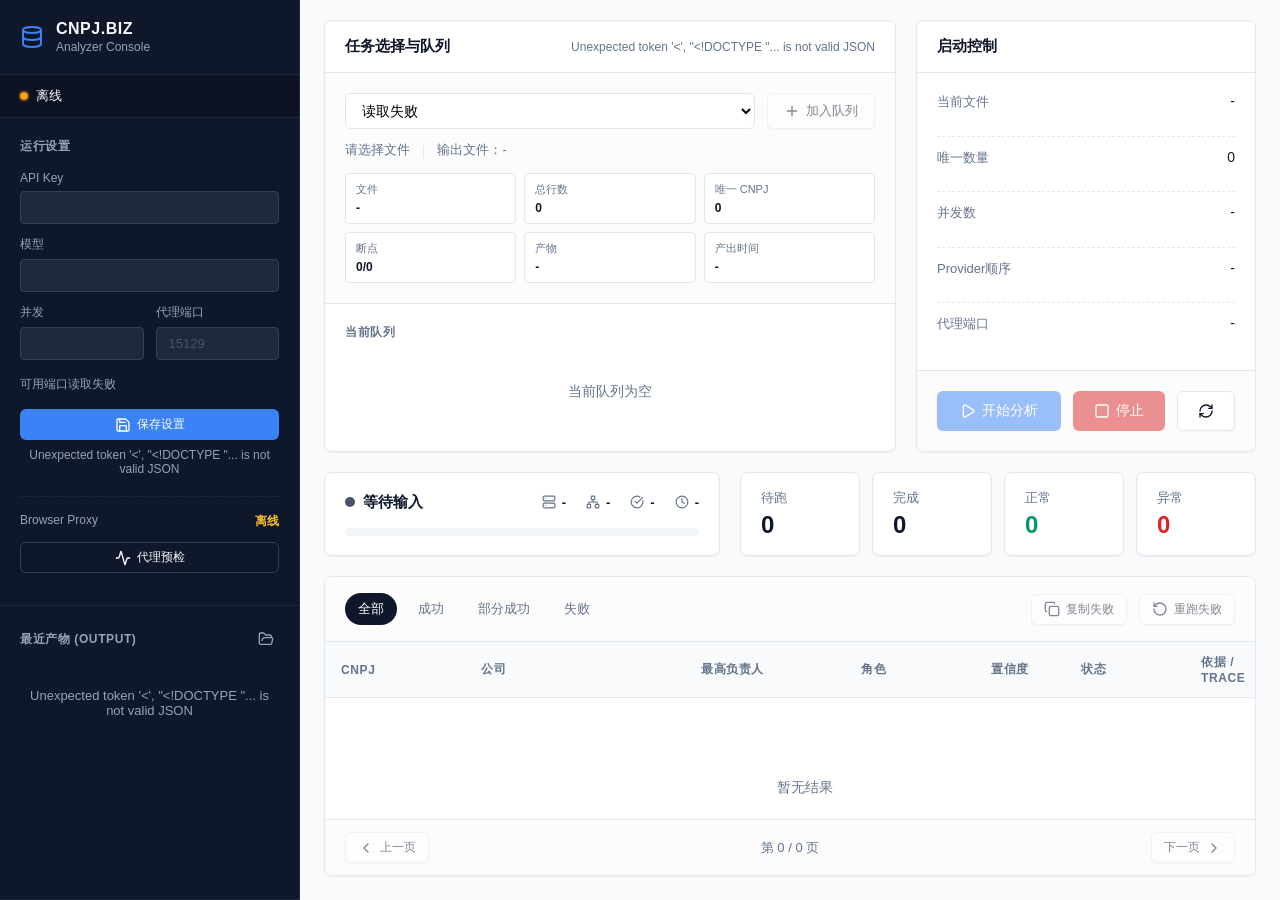
==== static/index.html @ 914a06b7 "Initial import of CNPJ batch analysis tool" ====
<!doctype html>
<html lang="zh-CN">
  <head>
    <meta charset="utf-8" />
    <meta name="viewport" content="width=device-width, initial-scale=1" />
    <title>CNPJ Batch Analyzer Console</title>
    <link rel="icon" href="data:," />
    <link rel="stylesheet" href="/static/styles.css?v=20260513f" />
    <script src="/static/lucide.min.js?v=1.14.0"></script>
  </head>
  <body>
    <div class="app-layout">
      <!-- Sidebar -->
      <aside class="sidebar">
        <div class="brand-area">
          <div class="brand-logo"><i data-lucide="database"></i></div>
          <div class="brand-text">
            <h1>CNPJ.BIZ</h1>
            <p>Analyzer Console</p>
          </div>
        </div>

        <div class="sidebar-status">
          <div class="status-indicator">
            <span class="status-dot" id="apiBadgeDot"></span>
            <span id="apiBadge" class="status-text">检查中...</span>
          </div>
        </div>

        <div class="sidebar-section">
          <div class="section-header">
            <h2>运行设置</h2>
          </div>
          <div class="form-group">
            <label for="apiKeyInput">API Key</label>
            <input id="apiKeyInput" type="password" autocomplete="off" class="input-dark" />
          </div>
          <div class="form-group">
            <label for="modelInput">模型</label>
            <input id="modelInput" type="text" class="input-dark" />
          </div>
          <div class="form-group-row">
            <div class="form-group">
              <label for="concurrencyInput">并发</label>
              <input id="concurrencyInput" type="number" min="1" max="16" step="1" class="input-dark" />
            </div>
            <div class="form-group">
              <label for="blurpathPortsInput">代理端口</label>
              <input id="blurpathPortsInput" type="text" placeholder="15129" class="input-dark" />
            </div>
          </div>
          <div class="hint-text" id="blurpathPortsHint">可用端口读取中</div>
          
          <div style="margin-top: 16px;">
            <button id="saveSettingsButton" class="btn btn-primary btn-sm btn-block">
              <i data-lucide="save"></i> 保存设置
            </button>
            <span id="settingsStatus" class="hint-text text-center">读取中</span>
          </div>
          
          <div class="proxy-preflight">
            <div class="proxy-header">
              <span>Browser Proxy</span>
              <strong id="blurpathStatus" class="text-warning">未检查</strong>
            </div>
            <button id="proxyPreflightButton" class="btn btn-secondary-dark btn-sm btn-block">
              <i data-lucide="activity"></i> 代理预检
            </button>
            <div id="proxyProbeList" class="probe-list-dark"></div>
          </div>
        </div>

        <div class="sidebar-section output-section">
          <div class="section-header">
            <h2>最近产物 (Output)</h2>
            <button id="openOutputDirButton" class="btn btn-icon-dark" title="打开目录">
              <i data-lucide="folder-open"></i>
            </button>
          </div>
          <div id="outputList" class="artifact-list-dark">
            <div class="empty-state-dark">读取中...</div>
          </div>
        </div>
      </aside>

      <!-- Main Content -->
      <main class="main-content">
        <!-- Top Board: Input, Queue, Guard -->
        <div class="top-board">
          <div class="panel queue-panel">
            <div class="panel-header">
              <h2>任务选择与队列</h2>
              <div class="hint-text" id="sourceDirHint">读取中...</div>
            </div>
            <div class="queue-controls">
              <div class="file-select-group">
                <select id="sourceFileSelect" class="input-light"></select>
                <button id="queueSourceButton" class="btn btn-secondary">
                  <i data-lucide="plus"></i> 加入队列
                </button>
              </div>
              <div class="source-meta-info">
                <span id="sourceMeta">请选择文件</span>
                <span class="divider">|</span>
                <span id="outputHint" class="text-muted">输出文件：-</span>
              </div>
              <div class="source-detail-grid">
                <div class="source-detail-item">
                  <span>文件</span>
                  <strong id="sourceFileName">-</strong>
                </div>
                <div class="source-detail-item">
                  <span>总行数</span>
                  <strong id="sourceRows">0</strong>
                </div>
                <div class="source-detail-item">
                  <span>唯一 CNPJ</span>
                  <strong id="sourceUnique">0</strong>
                </div>
                <div class="source-detail-item">
                  <span>断点</span>
                  <strong id="sourceResume">0/0</strong>
                </div>
                <div class="source-detail-item">
                  <span>产物</span>
                  <strong id="sourceOutputName">-</strong>
                </div>
                <div class="source-detail-item">
                  <span>产出时间</span>
                  <strong id="sourceOutputTime">-</strong>
                </div>
              </div>
            </div>
            
            <div class="queue-container">
              <div class="queue-header">当前队列</div>
              <div id="queueList" class="queue-list">
                <div class="empty-state">当前队列为空</div>
              </div>
            </div>
          </div>

          <div class="panel guard-panel">
            <div class="panel-header">
              <h2>启动控制</h2>
            </div>
            <div class="guard-stats">
              <div class="stat-item">
                <label>当前文件</label>
                <div class="stat-value" id="guardFile">-</div>
              </div>
              <div class="stat-item">
                <label>唯一数量</label>
                <div class="stat-value" id="guardUnique">0</div>
              </div>
              <div class="stat-item">
                <label>并发数</label>
                <div class="stat-value" id="guardConcurrency">-</div>
              </div>
              <div class="stat-item">
                <label>Provider顺序</label>
                <div class="stat-value" id="guardProviders">-</div>
              </div>
              <div class="stat-item">
                <label>代理端口</label>
                <div class="stat-value" id="guardPorts">-</div>
              </div>
            </div>
            <div class="main-actions">
              <button id="startButton" class="btn btn-primary btn-lg">
                <i data-lucide="play"></i> 开始分析
              </button>
              <button id="stopButton" class="btn btn-danger btn-lg" disabled>
                <i data-lucide="square"></i> 停止
              </button>
              <button id="clearButton" class="btn btn-secondary btn-lg" title="清空界面">
                <i data-lucide="refresh-cw"></i>
              </button>
            </div>
          </div>
        </div>

        <!-- Monitoring Board -->
        <div class="monitor-board">
          <div class="progress-section">
            <div class="progress-header">
              <div class="job-status-badge">
                <span class="pulse-dot" id="jobPulseDot"></span>
                <strong id="jobStatus">等待输入</strong>
              </div>
              <div class="runtime-stats">
                <span title="Provider"><i data-lucide="server"></i> <span id="runtimeProvider">-</span></span>
                <span title="Port"><i data-lucide="network"></i> <span id="runtimePort">-</span></span>
                <span title="Success Rate"><i data-lucide="check-circle"></i> <span id="runtimeSuccessRate">-</span></span>
                <span title="ETA"><i data-lucide="clock"></i> <span id="runtimeEta">-</span></span>
              </div>
            </div>
            <div class="progress-track">
              <div id="progressBar" class="progress-fill"></div>
            </div>
          </div>
          
          <div class="metrics-row">
            <div class="metric-box">
              <div class="metric-label">待跑</div>
              <div class="metric-value" id="inputCount">0</div>
            </div>
            <div class="metric-box">
              <div class="metric-label">完成</div>
              <div class="metric-value" id="doneCount">0</div>
            </div>
            <div class="metric-box success">
              <div class="metric-label">正常</div>
              <div class="metric-value" id="normalCount">0</div>
            </div>
            <div class="metric-box danger">
              <div class="metric-label">异常</div>
              <div class="metric-value" id="issueCount">0</div>
            </div>
          </div>
        </div>

        <!-- Results Table Panel -->
        <div class="panel table-panel">
          <div class="table-toolbar">
            <div class="filter-group">
              <button id="failureFilterAll" class="filter-btn active">全部</button>
              <button id="failureFilterSuccess" class="filter-btn">成功</button>
              <button id="failureFilterPartial" class="filter-btn">部分成功</button>
              <button id="failureFilterIssues" class="filter-btn">失败</button>
            </div>
            <div class="action-group">
              <button id="copyFailedButton" class="btn btn-secondary btn-sm" disabled>
                <i data-lucide="copy"></i> 复制失败
              </button>
              <button id="runFailedButton" class="btn btn-secondary btn-sm" disabled>
                <i data-lucide="rotate-ccw"></i> 重跑失败
              </button>
            </div>
          </div>
          
          <div class="table-container">
            <table>
              <thead>
                <tr>
                  <th>CNPJ</th>
                  <th>公司</th>
                  <th>最高负责人</th>
                  <th>角色</th>
                  <th>置信度</th>
                  <th>状态</th>
                  <th>依据 / Trace</th>
                </tr>
              </thead>
              <tbody id="resultBody">
                <tr class="empty-row">
                  <td colspan="7">暂无结果</td>
                </tr>
              </tbody>
            </table>
          </div>
          
          <div class="pagination">
            <button id="prevPageButton" class="btn btn-secondary btn-sm" disabled>
              <i data-lucide="chevron-left"></i> 上一页
            </button>
            <span id="pageInfo" class="page-text">第 0 / 0 页</span>
            <button id="nextPageButton" class="btn btn-secondary btn-sm" disabled>
              下一页 <i data-lucide="chevron-right"></i>
            </button>
          </div>
        </div>
      </main>
    </div>
    <script src="/static/app.js?v=20260513z"></script>
    <script>
      if (window.lucide) {
        lucide.createIcons();
      }
    </script>
  </body>
</html>
---- static/styles.css ----
:root {
  --sidebar-bg: #0f172a;
  --sidebar-border: #1e293b;
  --sidebar-text: #f8fafc;
  --sidebar-muted: #94a3b8;
  --sidebar-input-bg: #1e293b;
  --sidebar-input-border: #334155;
  --sidebar-hover: #1e293b;

  --main-bg: #f8fafc;
  --surface-bg: #ffffff;
  --border-color: #e2e8f0;
  
  --text-main: #0f172a;
  --text-muted: #64748b;
  
  --primary: #3b82f6;
  --primary-hover: #2563eb;
  --color-success: #059669;
  --color-warning: #d97706;
  --color-danger: #dc2626;
  
  --success-bg: #d1fae5;
  --success-text: #065f46;
  --warning-bg: #fef3c7;
  --warning-text: #92400e;
  --danger-bg: #fee2e2;
  --danger-text: #991b1b;
  --neutral-bg: #f1f5f9;
  --neutral-text: #475569;

  --radius-sm: 4px;
  --radius-md: 6px;
  --radius-lg: 8px;
  
  --shadow-sm: 0 1px 2px 0 rgba(0,0,0,0.05);
  --shadow-md: 0 4px 6px -1px rgba(0,0,0,0.1), 0 2px 4px -2px rgba(0,0,0,0.1);
  
  --font-sans: 'Inter', -apple-system, BlinkMacSystemFont, "Segoe UI", Roboto, Helvetica, Arial, sans-serif;
}

* { box-sizing: border-box; }

body {
  margin: 0;
  font-family: var(--font-sans);
  background-color: var(--main-bg);
  color: var(--text-main);
  font-size: 14px;
  -webkit-font-smoothing: antialiased;
}

.app-layout {
  display: flex;
  height: 100vh;
  overflow: hidden;
}

/* Sidebar */
.sidebar {
  width: 300px;
  background-color: var(--sidebar-bg);
  color: var(--sidebar-text);
  display: flex;
  flex-direction: column;
  border-right: 1px solid var(--sidebar-border);
  flex-shrink: 0;
  overflow-y: auto;
}

.brand-area {
  padding: 20px;
  display: flex;
  align-items: center;
  gap: 12px;
  border-bottom: 1px solid var(--sidebar-border);
}

.brand-logo {
  color: var(--primary);
  display: flex;
}

.brand-text h1 {
  margin: 0;
  font-size: 16px;
  font-weight: 600;
  letter-spacing: 0.5px;
}

.brand-text p {
  margin: 2px 0 0 0;
  font-size: 12px;
  color: var(--sidebar-muted);
}

.sidebar-status {
  padding: 12px 20px;
  border-bottom: 1px solid var(--sidebar-border);
  background-color: rgba(0,0,0,0.2);
}

.status-indicator {
  display: flex;
  align-items: center;
  gap: 8px;
  font-size: 13px;
}

.status-dot {
  width: 8px;
  height: 8px;
  border-radius: 50%;
  background-color: var(--sidebar-muted);
}
.status-dot.active {
  background-color: #10b981;
  box-shadow: 0 0 0 2px rgba(16, 185, 129, 0.2);
}
.status-dot.warn {
  background-color: #f59e0b;
  box-shadow: 0 0 0 2px rgba(245, 158, 11, 0.2);
}

.sidebar-section {
  padding: 20px;
  border-bottom: 1px solid var(--sidebar-border);
}

.output-section {
  flex: 1;
  min-height: 0;
  display: flex;
  flex-direction: column;
}

.section-header {
  display: flex;
  justify-content: space-between;
  align-items: center;
  margin-bottom: 16px;
}

.section-header h2 {
  margin: 0;
  font-size: 12px;
  font-weight: 600;
  text-transform: uppercase;
  letter-spacing: 0.05em;
  color: var(--sidebar-muted);
}

.form-group {
  margin-bottom: 12px;
}
.form-group-row {
  display: flex;
  gap: 12px;
}
.form-group-row .form-group {
  flex: 1;
}

label {
  display: block;
  margin-bottom: 6px;
  font-size: 12px;
  font-weight: 500;
  color: var(--sidebar-muted);
}

.input-dark, select.input-dark {
  width: 100%;
  background-color: var(--sidebar-input-bg);
  border: 1px solid var(--sidebar-input-border);
  color: var(--sidebar-text);
  border-radius: var(--radius-sm);
  padding: 8px 12px;
  font-family: inherit;
  font-size: 13px;
  outline: none;
  transition: border-color 0.2s;
}
.input-dark:focus {
  border-color: var(--primary);
}
.input-dark::placeholder {
  color: #475569;
}

.hint-text {
  font-size: 12px;
  color: var(--sidebar-muted);
  margin-top: 4px;
}
.text-center { text-align: center; display: block; margin-top: 8px; }

.btn {
  display: inline-flex;
  align-items: center;
  justify-content: center;
  gap: 6px;
  font-family: inherit;
  font-size: 13px;
  font-weight: 500;
  border: 1px solid transparent;
  border-radius: var(--radius-md);
  padding: 8px 16px;
  cursor: pointer;
  transition: all 0.2s;
  white-space: nowrap;
}
.btn:disabled {
  opacity: 0.5;
  cursor: not-allowed;
}
.btn svg { width: 16px; height: 16px; flex-shrink: 0; }

.btn-primary {
  background-color: var(--primary);
  color: white;
  box-shadow: var(--shadow-sm);
}
.btn-primary:hover:not(:disabled) {
  background-color: var(--primary-hover);
}

.btn-secondary-dark {
  background-color: transparent;
  border-color: var(--sidebar-input-border);
  color: var(--sidebar-text);
}
.btn-secondary-dark:hover:not(:disabled) {
  background-color: var(--sidebar-hover);
}

.btn-icon-dark {
  padding: 4px;
  background: transparent;
  color: var(--sidebar-muted);
  border-radius: var(--radius-sm);
}
.btn-icon-dark:hover {
  background-color: var(--sidebar-hover);
  color: var(--sidebar-text);
}
.btn-icon-dark svg { width: 16px; height: 16px; }

.btn-block { width: 100%; }
.btn-sm { padding: 6px 12px; font-size: 12px; }
.btn-lg { padding: 10px 20px; font-size: 14px; }
.btn-xs { padding: 4px 8px; font-size: 11px; }

.proxy-preflight {
  margin-top: 20px;
  padding-top: 16px;
  border-top: 1px dashed var(--sidebar-border);
}
.proxy-header {
  display: flex;
  justify-content: space-between;
  font-size: 12px;
  margin-bottom: 12px;
}
.proxy-header span { color: var(--sidebar-muted); }
.text-warning { color: #fbbf24; }
.text-success { color: #34d399; }
.text-danger { color: #f87171; }
.text-muted { color: var(--text-muted); }

.probe-list-dark {
  margin-top: 12px;
  display: flex;
  flex-direction: column;
  gap: 8px;
}
.probe-row {
  display: flex;
  align-items: center;
  gap: 8px;
  font-size: 12px;
  padding-left: 8px;
  border-left: 2px solid transparent;
}
.probe-row.ok { border-color: #34d399; }
.probe-row.warn { border-color: #f87171; }
.probe-port { color: var(--sidebar-muted); width: 45px; flex-shrink: 0; }
.probe-status { font-weight: 600; width: 35px; flex-shrink: 0; }
.probe-detail { color: var(--sidebar-muted); overflow: hidden; text-overflow: ellipsis; white-space: nowrap; flex: 1; }

.artifact-list-dark {
  display: flex;
  flex-direction: column;
  gap: 8px;
  min-height: 0;
  overflow-y: auto;
}
.empty-state-dark {
  font-size: 13px;
  color: var(--sidebar-muted);
  text-align: center;
  padding: 20px 0;
}
.artifact-item {
  display: flex;
  justify-content: space-between;
  align-items: center;
  padding: 10px;
  background-color: var(--sidebar-input-bg);
  border-radius: var(--radius-sm);
  border: 1px solid transparent;
}
.artifact-item:hover {
  border-color: var(--sidebar-input-border);
}
.artifact-info {
  display: flex;
  flex-direction: column;
  gap: 4px;
  min-width: 0;
}
.artifact-name {
  font-size: 13px;
  font-weight: 500;
  white-space: nowrap;
  overflow: hidden;
  text-overflow: ellipsis;
}
.artifact-meta {
  font-size: 11px;
  color: var(--sidebar-muted);
}


/* Main Content */
.main-content {
  flex: 1;
  display: flex;
  flex-direction: column;
  overflow: hidden;
  background-color: var(--main-bg);
}

.top-board {
  display: grid;
  grid-template-columns: 1fr 340px;
  gap: 20px;
  padding: 20px 24px 0 24px;
  flex-shrink: 0;
}

.panel {
  background-color: var(--surface-bg);
  border: 1px solid var(--border-color);
  border-radius: var(--radius-lg);
  box-shadow: var(--shadow-sm);
  display: flex;
  flex-direction: column;
  min-height: 0;
}

.panel-header {
  padding: 16px 20px;
  border-bottom: 1px solid var(--border-color);
  display: flex;
  justify-content: space-between;
  align-items: center;
}
.panel-header h2 {
  margin: 0;
  font-size: 15px;
  font-weight: 600;
  color: var(--text-main);
}
.panel-header .hint-text { margin: 0; color: var(--text-muted); }
.panel-header .hint-text {
  max-width: 62%;
  overflow: hidden;
  text-align: right;
  text-overflow: ellipsis;
  white-space: nowrap;
}

.queue-panel {
  display: flex;
  flex-direction: column;
}
.queue-controls {
  padding: 20px;
  border-bottom: 1px solid var(--border-color);
  background-color: #fcfcfd;
}
.file-select-group {
  display: flex;
  gap: 12px;
  margin-bottom: 12px;
}
.input-light {
  flex: 1;
  min-width: 0;
  border: 1px solid var(--border-color);
  border-radius: var(--radius-md);
  padding: 8px 12px;
  font-size: 14px;
  outline: none;
  background-color: #fff;
  transition: border-color 0.2s, box-shadow 0.2s;
}
.input-light:focus {
  border-color: var(--primary);
  box-shadow: 0 0 0 3px rgba(59, 130, 246, 0.1);
}
.btn-secondary {
  background-color: #fff;
  border-color: var(--border-color);
  color: var(--text-main);
  box-shadow: var(--shadow-sm);
}
.btn-secondary:hover:not(:disabled) {
  background-color: var(--neutral-bg);
  border-color: #cbd5e1;
}

.source-meta-info {
  font-size: 13px;
  color: var(--text-muted);
  display: flex;
  align-items: center;
  gap: 12px;
  min-width: 0;
}
.source-meta-info span {
  min-width: 0;
  overflow: hidden;
  text-overflow: ellipsis;
  white-space: nowrap;
}
.divider { color: var(--border-color); }

.source-detail-grid {
  display: grid;
  grid-template-columns: repeat(3, minmax(0, 1fr));
  gap: 8px;
  margin-top: 14px;
}

.source-detail-item {
  min-width: 0;
  padding: 8px 10px;
  background-color: var(--surface-bg);
  border: 1px solid var(--border-color);
  border-radius: var(--radius-sm);
}

.source-detail-item span {
  display: block;
  color: var(--text-muted);
  font-size: 11px;
  margin-bottom: 4px;
}

.source-detail-item strong {
  display: block;
  min-width: 0;
  overflow: hidden;
  color: var(--text-main);
  font-size: 12px;
  font-weight: 600;
  text-overflow: ellipsis;
  white-space: nowrap;
}

.queue-container {
  padding: 20px;
  flex: 1;
  display: flex;
  flex-direction: column;
  min-height: 140px;
  overflow: hidden;
}
.queue-header {
  font-size: 12px;
  font-weight: 600;
  text-transform: uppercase;
  color: var(--text-muted);
  margin-bottom: 12px;
  letter-spacing: 0.05em;
  flex-shrink: 0;
}
.queue-list {
  display: flex;
  flex-direction: column;
  gap: 8px;
  overflow-y: auto;
}
.empty-state {
  text-align: center;
  padding: 30px;
  color: var(--text-muted);
  font-size: 14px;
}
.queue-item {
  display: flex;
  align-items: center;
  justify-content: space-between;
  padding: 10px 14px;
  background-color: var(--surface-bg);
  border: 1px solid var(--border-color);
  border-radius: var(--radius-md);
  box-shadow: 0 1px 2px rgba(0,0,0,0.02);
}
.queue-info {
  display: flex;
  align-items: center;
  gap: 16px;
  min-width: 0;
}
.queue-name { font-weight: 500; font-size: 14px; white-space: nowrap; overflow: hidden; text-overflow: ellipsis; }

.status-badge {
  display: inline-flex;
  align-items: center;
  padding: 2px 8px;
  border-radius: 10px;
  font-size: 12px;
  font-weight: 600;
  text-transform: capitalize;
  white-space: nowrap;
}
.status-neutral { background-color: var(--neutral-bg); color: var(--neutral-text); }
.status-active { background-color: #e0f2fe; color: #0369a1; }
.status-success { background-color: var(--success-bg); color: var(--success-text); }
.status-warning { background-color: var(--warning-bg); color: var(--warning-text); }
.status-danger { background-color: var(--danger-bg); color: var(--danger-text); }

.guard-panel {
  display: flex;
  flex-direction: column;
}
.guard-stats {
  padding: 20px;
  display: grid;
  grid-template-columns: 1fr;
  gap: 12px;
  flex: 1;
}
.stat-item {
  display: flex;
  justify-content: space-between;
  align-items: baseline;
  border-bottom: 1px dashed var(--border-color);
  padding-bottom: 8px;
}
.stat-item:last-child { border-bottom: none; padding-bottom: 0; }
.stat-item label { margin: 0; color: var(--text-muted); font-size: 13px;}
.stat-value { font-weight: 500; color: var(--text-main); font-size: 14px; text-align: right; word-break: break-all; max-width: 60%; }

.main-actions {
  padding: 20px;
  background-color: #fcfcfd;
  border-top: 1px solid var(--border-color);
  border-radius: 0 0 var(--radius-lg) var(--radius-lg);
  display: flex;
  gap: 12px;
}
.main-actions #startButton { flex: 2; }
.main-actions #stopButton { flex: 1; }
.btn-danger {
  background-color: var(--color-danger);
  color: white;
  border-color: transparent;
}
.btn-danger:hover:not(:disabled) {
  background-color: #dc2626;
}

.monitor-board {
  margin: 20px 24px 0 24px;
  display: grid;
  grid-template-columns: 1fr auto;
  gap: 20px;
  flex-shrink: 0;
}
.progress-section {
  background-color: var(--surface-bg);
  border: 1px solid var(--border-color);
  border-radius: var(--radius-lg);
  padding: 16px 20px;
  box-shadow: var(--shadow-sm);
  display: flex;
  flex-direction: column;
  justify-content: center;
  gap: 16px;
}
.progress-header {
  display: flex;
  justify-content: space-between;
  align-items: center;
}
.job-status-badge {
  display: flex;
  align-items: center;
  gap: 8px;
  font-size: 15px;
}
.pulse-dot {
  width: 10px;
  height: 10px;
  border-radius: 50%;
  background-color: var(--neutral-text);
}
.pulse-dot.running {
  background-color: var(--primary);
  animation: pulse 2s infinite;
}
@keyframes pulse {
  0% { box-shadow: 0 0 0 0 rgba(59, 130, 246, 0.4); }
  70% { box-shadow: 0 0 0 6px rgba(59, 130, 246, 0); }
  100% { box-shadow: 0 0 0 0 rgba(59, 130, 246, 0); }
}

.runtime-stats {
  display: flex;
  gap: 20px;
  font-size: 13px;
  color: var(--text-muted);
}
.runtime-stats span {
  display: flex;
  align-items: center;
  gap: 6px;
}
.runtime-stats span span { font-weight: 600; color: var(--text-main); }
.runtime-stats svg { width: 14px; height: 14px; }

.progress-track {
  height: 8px;
  background-color: var(--neutral-bg);
  border-radius: 4px;
  overflow: hidden;
}
.progress-fill {
  height: 100%;
  width: 0%;
  background-color: var(--primary);
  transition: width 0.3s ease;
}

.metrics-row {
  display: flex;
  gap: 12px;
}
.metric-box {
  background-color: var(--surface-bg);
  border: 1px solid var(--border-color);
  border-radius: var(--radius-lg);
  padding: 16px 20px;
  min-width: 120px;
  box-shadow: var(--shadow-sm);
  display: flex;
  flex-direction: column;
  justify-content: center;
}
.metric-box.success .metric-value { color: var(--color-success); }
.metric-box.danger .metric-value { color: var(--color-danger); }
.metric-label { font-size: 13px; color: var(--text-muted); margin-bottom: 4px; }
.metric-value { font-size: 24px; font-weight: 700; color: var(--text-main); }


/* Results Table Panel */
.table-panel {
  margin: 20px 24px 24px 24px;
  flex: 1;
  display: flex;
  flex-direction: column;
  overflow: hidden;
}

.table-toolbar {
  padding: 16px 20px;
  border-bottom: 1px solid var(--border-color);
  display: flex;
  justify-content: space-between;
  align-items: center;
  background-color: #fcfcfd;
}

.filter-group {
  display: flex;
  gap: 8px;
}
.filter-btn {
  background: transparent;
  border: 1px solid transparent;
  padding: 6px 12px;
  border-radius: 20px;
  font-size: 13px;
  font-weight: 500;
  color: var(--text-muted);
  cursor: pointer;
  transition: all 0.2s;
}
.filter-btn:hover { background-color: var(--neutral-bg); color: var(--text-main); }
.filter-btn.active { background-color: var(--text-main); color: white; }
.filter-btn.active.success { background-color: var(--color-success); color: white; }
.filter-btn.active.warning { background-color: var(--color-warning); color: white; }
.filter-btn.active.danger { background-color: var(--color-danger); color: white; }

.action-group {
  display: flex;
  gap: 12px;
}

.table-container {
  flex: 1;
  overflow: auto;
  background-color: var(--surface-bg);
}
table {
  width: 100%;
  min-width: 960px;
  border-collapse: collapse;
  text-align: left;
  table-layout: fixed;
}
th:nth-child(1), td:nth-child(1) { width: 140px; }
th:nth-child(2), td:nth-child(2) { width: 220px; }
th:nth-child(3), td:nth-child(3) { width: 160px; }
th:nth-child(4), td:nth-child(4) { width: 130px; }
th:nth-child(5), td:nth-child(5) { width: 90px; }
th:nth-child(6), td:nth-child(6) { width: 120px; }
th {
  position: sticky;
  top: 0;
  background-color: #f8fafc;
  color: var(--text-muted);
  font-size: 12px;
  font-weight: 600;
  text-transform: uppercase;
  letter-spacing: 0.05em;
  padding: 12px 16px;
  border-bottom: 1px solid var(--border-color);
  z-index: 10;
}
td {
  padding: 14px 16px;
  border-bottom: 1px solid var(--border-color);
  vertical-align: top;
  font-size: 14px;
}
tr:hover td { background-color: #fcfcfd; }
td a { color: var(--primary); text-decoration: none; font-weight: 500; }
td a:hover { text-decoration: underline; }

.reason-cell { max-width: 320px; }
.reason-text { color: var(--text-muted); font-size: 13px; line-height: 1.5; margin-bottom: 8px; }
.reason-meta {
  color: var(--text-main);
  font-size: 12px;
  font-weight: 600;
  margin-bottom: 8px;
}

.trace-stack {
  display: flex;
  flex-direction: column;
  gap: 6px;
  max-height: 132px;
  overflow-y: auto;
}
.trace-item {
  display: grid;
  grid-template-columns: 90px 66px 1fr;
  gap: 8px;
  font-size: 12px;
  padding: 6px 8px;
  background-color: var(--neutral-bg);
  border-radius: var(--radius-sm);
  border: 1px solid var(--border-color);
}
.trace-provider { font-weight: 600; color: var(--text-main); }
.trace-status { color: var(--text-muted); }
.trace-error {
  color: var(--danger-text);
  font-family: ui-monospace, SFMono-Regular, Menlo, Monaco, Consolas, "Liberation Mono", monospace;
  overflow-wrap: anywhere;
}

.empty-row td {
  height: 180px;
  color: var(--text-muted);
  text-align: center;
  vertical-align: middle;
}

.pagination {
  padding: 12px 20px;
  border-top: 1px solid var(--border-color);
  display: flex;
  justify-content: space-between;
  align-items: center;
  background-color: #fcfcfd;
}
.page-text { font-size: 13px; color: var(--text-muted); font-weight: 500; }

@media (max-width: 1200px) {
  .top-board { grid-template-columns: 1fr; }
  .monitor-board { grid-template-columns: 1fr; }
  .app-layout { flex-direction: column; overflow: auto; height: auto; }
  .sidebar { width: 100%; border-right: none; border-bottom: 1px solid var(--sidebar-border); }
  .main-content { overflow: visible; }
  .table-panel { overflow: visible; }
}

@media (max-width: 720px) {
  .top-board {
    padding: 12px 12px 0 12px;
    gap: 12px;
  }
  .monitor-board,
  .table-panel {
    margin: 12px;
  }
  .panel-header,
  .progress-header,
  .table-toolbar,
  .pagination {
    align-items: stretch;
    flex-direction: column;
    gap: 10px;
  }
  .panel-header .hint-text {
    max-width: 100%;
    text-align: left;
    white-space: normal;
  }
  .file-select-group,
  .main-actions {
    flex-direction: column;
  }
  .source-meta-info {
    align-items: flex-start;
    flex-direction: column;
    gap: 4px;
  }
  .source-meta-info .divider {
    display: none;
  }
  .source-detail-grid {
    grid-template-columns: repeat(2, minmax(0, 1fr));
  }
  .runtime-stats {
    display: grid;
    grid-template-columns: repeat(2, minmax(0, 1fr));
    gap: 8px 12px;
  }
  .metrics-row {
    display: grid;
    grid-template-columns: repeat(3, minmax(0, 1fr));
  }
  .metric-box {
    min-width: 0;
    padding: 12px;
  }
  .metric-value {
    font-size: 20px;
  }
  .filter-group,
  .action-group {
    flex-wrap: wrap;
  }
}

@media (max-width: 420px) {
  .sidebar-section,
  .brand-area {
    padding-left: 16px;
    padding-right: 16px;
  }
  .source-detail-grid,
  .metrics-row {
    grid-template-columns: 1fr;
  }
  .table-container {
    margin-left: -1px;
    margin-right: -1px;
  }
}
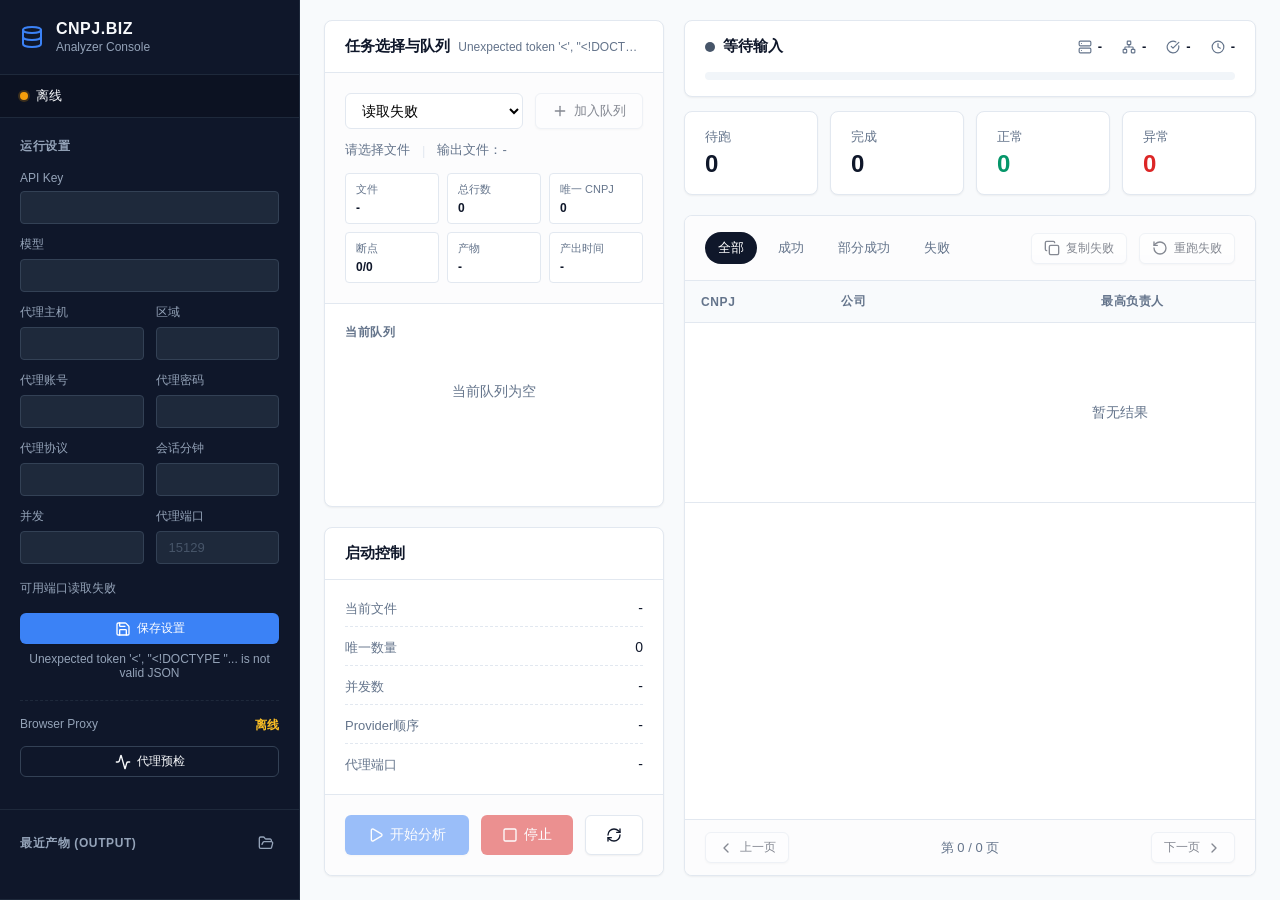
==== commit 27ddf7c8: "Refine retry flow and simplify results UI" ====
--- a/static/index.html
+++ b/static/index.html
@@ -5,7 +5,7 @@
     <meta name="viewport" content="width=device-width, initial-scale=1" />
     <title>CNPJ Batch Analyzer Console</title>
     <link rel="icon" href="data:," />
-    <link rel="stylesheet" href="/static/styles.css?v=20260513f" />
+    <link rel="stylesheet" href="/static/styles.css?v=20260514a" />
     <script src="/static/lucide.min.js?v=1.14.0"></script>
   </head>
   <body>
@@ -41,6 +41,36 @@
           </div>
           <div class="form-group-row">
             <div class="form-group">
+              <label for="proxyHostInput">代理主机</label>
+              <input id="proxyHostInput" type="text" class="input-dark" />
+            </div>
+            <div class="form-group">
+              <label for="proxyRegionInput">区域</label>
+              <input id="proxyRegionInput" type="text" class="input-dark" />
+            </div>
+          </div>
+          <div class="form-group-row">
+            <div class="form-group">
+              <label for="proxyUsernameInput">代理账号</label>
+              <input id="proxyUsernameInput" type="text" class="input-dark" />
+            </div>
+            <div class="form-group">
+              <label for="proxyPasswordInput">代理密码</label>
+              <input id="proxyPasswordInput" type="password" autocomplete="off" class="input-dark" />
+            </div>
+          </div>
+          <div class="form-group-row">
+            <div class="form-group">
+              <label for="proxyProtocolInput">代理协议</label>
+              <input id="proxyProtocolInput" type="text" class="input-dark" />
+            </div>
+            <div class="form-group">
+              <label for="proxySessionInput">会话分钟</label>
+              <input id="proxySessionInput" type="number" min="1" max="120" step="1" class="input-dark" />
+            </div>
+          </div>
+          <div class="form-group-row">
+            <div class="form-group">
               <label for="concurrencyInput">并发</label>
               <input id="concurrencyInput" type="number" min="1" max="16" step="1" class="input-dark" />
             </div>
@@ -85,9 +115,9 @@
 
       <!-- Main Content -->
       <main class="main-content">
-        <!-- Top Board: Input, Queue, Guard -->
-        <div class="top-board">
-          <div class="panel queue-panel">
+        <div class="workspace-grid">
+          <section class="workspace-side">
+            <div class="panel queue-panel">
             <div class="panel-header">
               <h2>任务选择与队列</h2>
               <div class="hint-text" id="sourceDirHint">读取中...</div>
@@ -138,141 +168,140 @@
                 <div class="empty-state">当前队列为空</div>
               </div>
             </div>
-          </div>
-
-          <div class="panel guard-panel">
-            <div class="panel-header">
-              <h2>启动控制</h2>
-            </div>
-            <div class="guard-stats">
-              <div class="stat-item">
-                <label>当前文件</label>
-                <div class="stat-value" id="guardFile">-</div>
-              </div>
-              <div class="stat-item">
-                <label>唯一数量</label>
-                <div class="stat-value" id="guardUnique">0</div>
-              </div>
-              <div class="stat-item">
-                <label>并发数</label>
-                <div class="stat-value" id="guardConcurrency">-</div>
-              </div>
-              <div class="stat-item">
-                <label>Provider顺序</label>
-                <div class="stat-value" id="guardProviders">-</div>
-              </div>
-              <div class="stat-item">
-                <label>代理端口</label>
-                <div class="stat-value" id="guardPorts">-</div>
-              </div>
-            </div>
-            <div class="main-actions">
-              <button id="startButton" class="btn btn-primary btn-lg">
-                <i data-lucide="play"></i> 开始分析
-              </button>
-              <button id="stopButton" class="btn btn-danger btn-lg" disabled>
-                <i data-lucide="square"></i> 停止
-              </button>
-              <button id="clearButton" class="btn btn-secondary btn-lg" title="清空界面">
-                <i data-lucide="refresh-cw"></i>
-              </button>
-            </div>
-          </div>
-        </div>
-
-        <!-- Monitoring Board -->
-        <div class="monitor-board">
-          <div class="progress-section">
-            <div class="progress-header">
-              <div class="job-status-badge">
-                <span class="pulse-dot" id="jobPulseDot"></span>
-                <strong id="jobStatus">等待输入</strong>
-              </div>
-              <div class="runtime-stats">
-                <span title="Provider"><i data-lucide="server"></i> <span id="runtimeProvider">-</span></span>
-                <span title="Port"><i data-lucide="network"></i> <span id="runtimePort">-</span></span>
-                <span title="Success Rate"><i data-lucide="check-circle"></i> <span id="runtimeSuccessRate">-</span></span>
-                <span title="ETA"><i data-lucide="clock"></i> <span id="runtimeEta">-</span></span>
-              </div>
-            </div>
-            <div class="progress-track">
-              <div id="progressBar" class="progress-fill"></div>
-            </div>
-          </div>
-          
-          <div class="metrics-row">
-            <div class="metric-box">
-              <div class="metric-label">待跑</div>
-              <div class="metric-value" id="inputCount">0</div>
-            </div>
-            <div class="metric-box">
-              <div class="metric-label">完成</div>
-              <div class="metric-value" id="doneCount">0</div>
-            </div>
-            <div class="metric-box success">
-              <div class="metric-label">正常</div>
-              <div class="metric-value" id="normalCount">0</div>
-            </div>
-            <div class="metric-box danger">
-              <div class="metric-label">异常</div>
-              <div class="metric-value" id="issueCount">0</div>
-            </div>
-          </div>
-        </div>
-
-        <!-- Results Table Panel -->
-        <div class="panel table-panel">
-          <div class="table-toolbar">
-            <div class="filter-group">
-              <button id="failureFilterAll" class="filter-btn active">全部</button>
-              <button id="failureFilterSuccess" class="filter-btn">成功</button>
-              <button id="failureFilterPartial" class="filter-btn">部分成功</button>
-              <button id="failureFilterIssues" class="filter-btn">失败</button>
-            </div>
-            <div class="action-group">
-              <button id="copyFailedButton" class="btn btn-secondary btn-sm" disabled>
-                <i data-lucide="copy"></i> 复制失败
-              </button>
-              <button id="runFailedButton" class="btn btn-secondary btn-sm" disabled>
-                <i data-lucide="rotate-ccw"></i> 重跑失败
-              </button>
-            </div>
-          </div>
-          
-          <div class="table-container">
-            <table>
-              <thead>
-                <tr>
-                  <th>CNPJ</th>
-                  <th>公司</th>
-                  <th>最高负责人</th>
-                  <th>角色</th>
-                  <th>置信度</th>
-                  <th>状态</th>
-                  <th>依据 / Trace</th>
-                </tr>
-              </thead>
-              <tbody id="resultBody">
-                <tr class="empty-row">
-                  <td colspan="7">暂无结果</td>
-                </tr>
-              </tbody>
-            </table>
-          </div>
-          
-          <div class="pagination">
-            <button id="prevPageButton" class="btn btn-secondary btn-sm" disabled>
-              <i data-lucide="chevron-left"></i> 上一页
-            </button>
-            <span id="pageInfo" class="page-text">第 0 / 0 页</span>
-            <button id="nextPageButton" class="btn btn-secondary btn-sm" disabled>
-              下一页 <i data-lucide="chevron-right"></i>
-            </button>
-          </div>
+            </div>
+
+            <div class="panel guard-panel">
+              <div class="panel-header">
+                <h2>启动控制</h2>
+              </div>
+              <div class="guard-stats">
+                <div class="stat-item">
+                  <label>当前文件</label>
+                  <div class="stat-value" id="guardFile">-</div>
+                </div>
+                <div class="stat-item">
+                  <label>唯一数量</label>
+                  <div class="stat-value" id="guardUnique">0</div>
+                </div>
+                <div class="stat-item">
+                  <label>并发数</label>
+                  <div class="stat-value" id="guardConcurrency">-</div>
+                </div>
+                <div class="stat-item">
+                  <label>Provider顺序</label>
+                  <div class="stat-value" id="guardProviders">-</div>
+                </div>
+                <div class="stat-item">
+                  <label>代理端口</label>
+                  <div class="stat-value" id="guardPorts">-</div>
+                </div>
+              </div>
+              <div class="main-actions">
+                <button id="startButton" class="btn btn-primary btn-lg">
+                  <i data-lucide="play"></i> 开始分析
+                </button>
+                <button id="stopButton" class="btn btn-danger btn-lg" disabled>
+                  <i data-lucide="square"></i> 停止
+                </button>
+                <button id="clearButton" class="btn btn-secondary btn-lg" title="清空界面">
+                  <i data-lucide="refresh-cw"></i>
+                </button>
+              </div>
+            </div>
+          </section>
+
+          <section class="workspace-main">
+            <div class="monitor-board">
+              <div class="progress-section">
+                <div class="progress-header">
+                  <div class="job-status-badge">
+                    <span class="pulse-dot" id="jobPulseDot"></span>
+                    <strong id="jobStatus">等待输入</strong>
+                  </div>
+                  <div class="runtime-stats">
+                    <span title="Provider"><i data-lucide="server"></i> <span id="runtimeProvider">-</span></span>
+                    <span title="Port"><i data-lucide="network"></i> <span id="runtimePort">-</span></span>
+                    <span title="Success Rate"><i data-lucide="check-circle"></i> <span id="runtimeSuccessRate">-</span></span>
+                    <span title="ETA"><i data-lucide="clock"></i> <span id="runtimeEta">-</span></span>
+                  </div>
+                </div>
+                <div class="progress-track">
+                  <div id="progressBar" class="progress-fill"></div>
+                </div>
+              </div>
+
+              <div class="metrics-row">
+                <div class="metric-box">
+                  <div class="metric-label">待跑</div>
+                  <div class="metric-value" id="inputCount">0</div>
+                </div>
+                <div class="metric-box">
+                  <div class="metric-label">完成</div>
+                  <div class="metric-value" id="doneCount">0</div>
+                </div>
+                <div class="metric-box success">
+                  <div class="metric-label">正常</div>
+                  <div class="metric-value" id="normalCount">0</div>
+                </div>
+                <div class="metric-box danger">
+                  <div class="metric-label">异常</div>
+                  <div class="metric-value" id="issueCount">0</div>
+                </div>
+              </div>
+            </div>
+
+            <div class="panel table-panel">
+              <div class="table-toolbar">
+                <div class="filter-group">
+                  <button id="failureFilterAll" class="filter-btn active">全部</button>
+                  <button id="failureFilterSuccess" class="filter-btn">成功</button>
+                  <button id="failureFilterPartial" class="filter-btn">部分成功</button>
+                  <button id="failureFilterIssues" class="filter-btn">失败</button>
+                </div>
+                <div class="action-group">
+                  <button id="copyFailedButton" class="btn btn-secondary btn-sm" disabled>
+                    <i data-lucide="copy"></i> 复制失败
+                  </button>
+                  <button id="runFailedButton" class="btn btn-secondary btn-sm" disabled>
+                    <i data-lucide="rotate-ccw"></i> 重跑失败
+                  </button>
+                </div>
+              </div>
+              
+              <div class="table-container">
+                <table>
+                  <thead>
+                    <tr>
+                      <th>CNPJ</th>
+                      <th>公司</th>
+                      <th>最高负责人</th>
+                      <th>角色</th>
+                      <th>状态</th>
+                    </tr>
+                  </thead>
+                  <tbody id="resultBody">
+                    <tr class="empty-row">
+                      <td colspan="5">暂无结果</td>
+                    </tr>
+                  </tbody>
+                </table>
+              </div>
+              
+              <div class="pagination">
+                <button id="prevPageButton" class="btn btn-secondary btn-sm" disabled>
+                  <i data-lucide="chevron-left"></i> 上一页
+                </button>
+                <span id="pageInfo" class="page-text">第 0 / 0 页</span>
+                <button id="nextPageButton" class="btn btn-secondary btn-sm" disabled>
+                  下一页 <i data-lucide="chevron-right"></i>
+                </button>
+              </div>
+            </div>
+          </section>
         </div>
       </main>
     </div>
-    <script src="/static/app.js?v=20260513z"></script>
+    <script src="/static/app.js?v=20260514a"></script>
     <script>
       if (window.lucide) {
         lucide.createIcons();
--- a/static/styles.css
+++ b/static/styles.css
@@ -335,18 +335,33 @@
 /* Main Content */
 .main-content {
   flex: 1;
-  display: flex;
-  flex-direction: column;
+  padding: 20px 24px 24px 24px;
   overflow: hidden;
   background-color: var(--main-bg);
 }
 
-.top-board {
+.workspace-grid {
   display: grid;
-  grid-template-columns: 1fr 340px;
+  grid-template-columns: minmax(340px, 1fr) minmax(0, 2fr);
   gap: 20px;
-  padding: 20px 24px 0 24px;
-  flex-shrink: 0;
+  height: 100%;
+  min-height: 0;
+}
+
+.workspace-side {
+  display: grid;
+  grid-template-rows: minmax(0, 1fr) auto;
+  gap: 20px;
+  min-height: 0;
+  min-width: 0;
+}
+
+.workspace-main {
+  display: flex;
+  flex-direction: column;
+  gap: 20px;
+  min-height: 0;
+  min-width: 0;
 }
 
 .panel {
@@ -357,6 +372,7 @@
   display: flex;
   flex-direction: column;
   min-height: 0;
+  min-width: 0;
 }
 
 .panel-header {
@@ -427,13 +443,15 @@
   display: flex;
   align-items: center;
   gap: 12px;
+  flex-wrap: wrap;
   min-width: 0;
 }
 .source-meta-info span {
   min-width: 0;
   overflow: hidden;
   text-overflow: ellipsis;
-  white-space: nowrap;
+  white-space: normal;
+  overflow-wrap: anywhere;
 }
 .divider { color: var(--border-color); }
 
@@ -575,10 +593,9 @@
 }
 
 .monitor-board {
-  margin: 20px 24px 0 24px;
   display: grid;
-  grid-template-columns: 1fr auto;
-  gap: 20px;
+  grid-template-columns: 1fr;
+  gap: 14px;
   flex-shrink: 0;
 }
 .progress-section {
@@ -647,7 +664,8 @@
 }
 
 .metrics-row {
-  display: flex;
+  display: grid;
+  grid-template-columns: repeat(4, minmax(0, 1fr));
   gap: 12px;
 }
 .metric-box {
@@ -655,11 +673,11 @@
   border: 1px solid var(--border-color);
   border-radius: var(--radius-lg);
   padding: 16px 20px;
-  min-width: 120px;
   box-shadow: var(--shadow-sm);
   display: flex;
   flex-direction: column;
   justify-content: center;
+  min-width: 0;
 }
 .metric-box.success .metric-value { color: var(--color-success); }
 .metric-box.danger .metric-value { color: var(--color-danger); }
@@ -669,11 +687,11 @@
 
 /* Results Table Panel */
 .table-panel {
-  margin: 20px 24px 24px 24px;
   flex: 1;
   display: flex;
   flex-direction: column;
   overflow: hidden;
+  min-height: 0;
 }
 
 .table-toolbar {
@@ -713,22 +731,22 @@
 
 .table-container {
   flex: 1;
+  min-height: 420px;
   overflow: auto;
   background-color: var(--surface-bg);
 }
 table {
   width: 100%;
-  min-width: 960px;
+  min-width: 820px;
   border-collapse: collapse;
   text-align: left;
   table-layout: fixed;
 }
 th:nth-child(1), td:nth-child(1) { width: 140px; }
-th:nth-child(2), td:nth-child(2) { width: 220px; }
+th:nth-child(2), td:nth-child(2) { width: 260px; }
 th:nth-child(3), td:nth-child(3) { width: 160px; }
 th:nth-child(4), td:nth-child(4) { width: 130px; }
-th:nth-child(5), td:nth-child(5) { width: 90px; }
-th:nth-child(6), td:nth-child(6) { width: 120px; }
+th:nth-child(5), td:nth-child(5) { width: 180px; }
 th {
   position: sticky;
   top: 0;
@@ -752,38 +770,13 @@
 td a { color: var(--primary); text-decoration: none; font-weight: 500; }
 td a:hover { text-decoration: underline; }
 
-.reason-cell { max-width: 320px; }
-.reason-text { color: var(--text-muted); font-size: 13px; line-height: 1.5; margin-bottom: 8px; }
-.reason-meta {
+.status-cell { max-width: 220px; }
+.status-detail { color: var(--text-muted); font-size: 13px; line-height: 1.5; margin-top: 8px; }
+.status-meta {
   color: var(--text-main);
   font-size: 12px;
   font-weight: 600;
-  margin-bottom: 8px;
-}
-
-.trace-stack {
-  display: flex;
-  flex-direction: column;
-  gap: 6px;
-  max-height: 132px;
-  overflow-y: auto;
-}
-.trace-item {
-  display: grid;
-  grid-template-columns: 90px 66px 1fr;
-  gap: 8px;
-  font-size: 12px;
-  padding: 6px 8px;
-  background-color: var(--neutral-bg);
-  border-radius: var(--radius-sm);
-  border: 1px solid var(--border-color);
-}
-.trace-provider { font-weight: 600; color: var(--text-main); }
-.trace-status { color: var(--text-muted); }
-.trace-error {
-  color: var(--danger-text);
-  font-family: ui-monospace, SFMono-Regular, Menlo, Monaco, Consolas, "Liberation Mono", monospace;
-  overflow-wrap: anywhere;
+  margin-top: 8px;
 }
 
 .empty-row td {
@@ -804,8 +797,8 @@
 .page-text { font-size: 13px; color: var(--text-muted); font-weight: 500; }
 
 @media (max-width: 1200px) {
-  .top-board { grid-template-columns: 1fr; }
-  .monitor-board { grid-template-columns: 1fr; }
+  .workspace-grid { grid-template-columns: 1fr; height: auto; }
+  .workspace-side { grid-template-rows: auto auto; }
   .app-layout { flex-direction: column; overflow: auto; height: auto; }
   .sidebar { width: 100%; border-right: none; border-bottom: 1px solid var(--sidebar-border); }
   .main-content { overflow: visible; }
@@ -813,13 +806,11 @@
 }
 
 @media (max-width: 720px) {
-  .top-board {
-    padding: 12px 12px 0 12px;
+  .main-content {
+    padding: 12px;
+  }
+  .workspace-grid {
     gap: 12px;
-  }
-  .monitor-board,
-  .table-panel {
-    margin: 12px;
   }
   .panel-header,
   .progress-header,
@@ -855,7 +846,6 @@
     gap: 8px 12px;
   }
   .metrics-row {
-    display: grid;
     grid-template-columns: repeat(3, minmax(0, 1fr));
   }
   .metric-box {
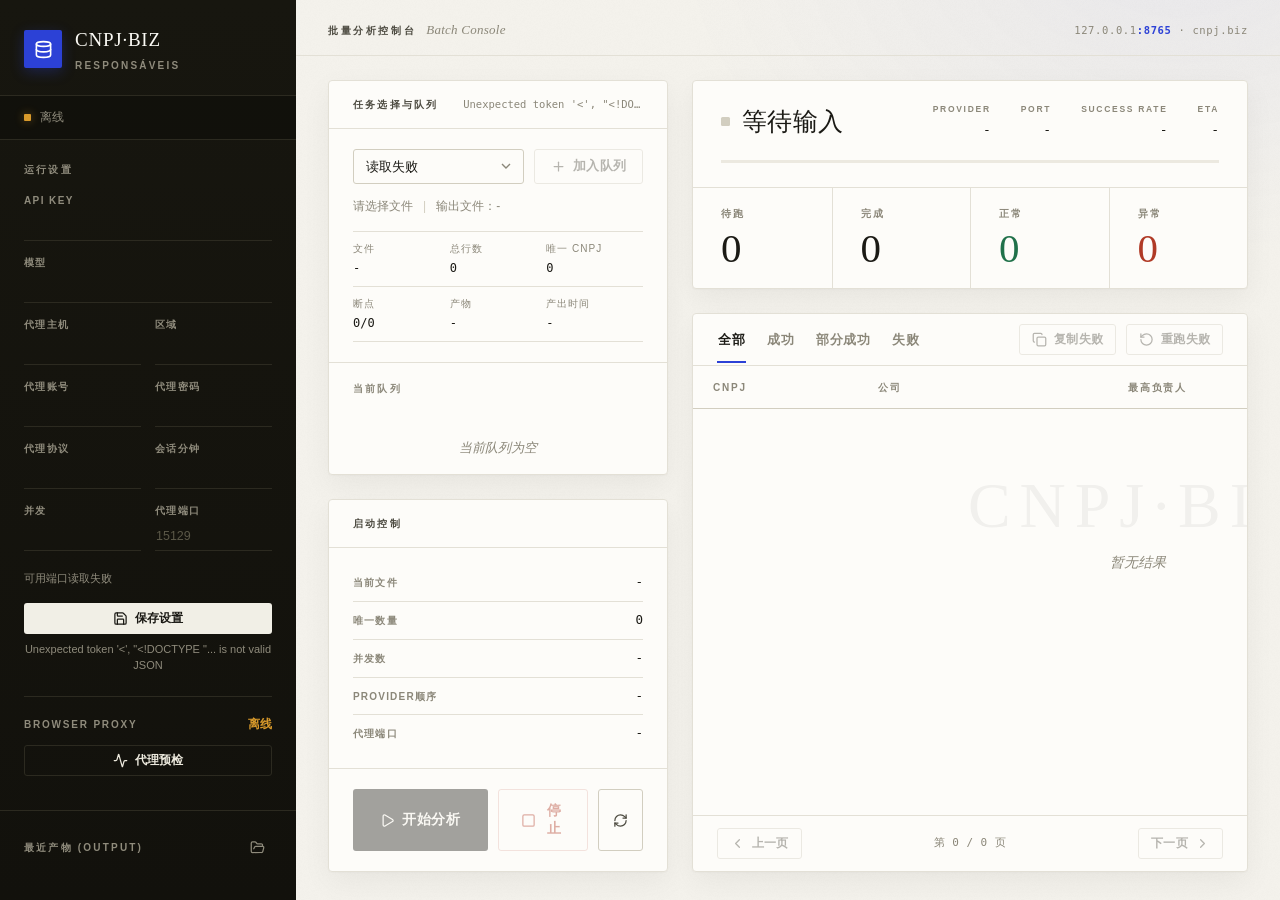
==== commit 5af3e16b: "Redesign console UI: porcelain-and-ink editorial minimal theme Replace the generic slate/Inter dashb" ====
--- a/static/index.html
+++ b/static/index.html
@@ -3,9 +3,10 @@
   <head>
     <meta charset="utf-8" />
     <meta name="viewport" content="width=device-width, initial-scale=1" />
-    <title>CNPJ Batch Analyzer Console</title>
+    <title>CNPJ · 负责人分析台</title>
     <link rel="icon" href="data:," />
-    <link rel="stylesheet" href="/static/styles.css?v=20260514a" />
+    <meta name="theme-color" content="#14130e" />
+    <link rel="stylesheet" href="/static/styles.css?v=20260613b" />
     <script src="/static/lucide.min.js?v=1.14.0"></script>
   </head>
   <body>
@@ -15,8 +16,8 @@
         <div class="brand-area">
           <div class="brand-logo"><i data-lucide="database"></i></div>
           <div class="brand-text">
-            <h1>CNPJ.BIZ</h1>
-            <p>Analyzer Console</p>
+            <h1>CNPJ·BIZ</h1>
+            <p>Responsáveis</p>
           </div>
         </div>
 
@@ -115,6 +116,10 @@
 
       <!-- Main Content -->
       <main class="main-content">
+        <header class="masthead">
+          <div class="masthead-title">批量分析控制台<em>Batch Console</em></div>
+          <div class="masthead-meta">127.0.0.1<b>:8765</b> · cnpj.biz</div>
+        </header>
         <div class="workspace-grid">
           <section class="workspace-side">
             <div class="panel queue-panel">
@@ -301,7 +306,7 @@
         </div>
       </main>
     </div>
-    <script src="/static/app.js?v=20260514a"></script>
+    <script src="/static/app.js?v=20260613b"></script>
     <script>
       if (window.lucide) {
         lucide.createIcons();
--- a/static/styles.css
+++ b/static/styles.css
@@ -1,130 +1,205 @@
+/* ============================================================
+   CNPJ Responsáveis Console — "Porcelain & Ink"
+   Editorial-minimal redesign: warm porcelain paper, lacquer
+   sidebar, hairline rules, serif ledger numerals, one Klein
+   blue accent. Quiet, precise, designed.
+   ============================================================ */
+
 :root {
-  --sidebar-bg: #0f172a;
-  --sidebar-border: #1e293b;
-  --sidebar-text: #f8fafc;
-  --sidebar-muted: #94a3b8;
-  --sidebar-input-bg: #1e293b;
-  --sidebar-input-border: #334155;
-  --sidebar-hover: #1e293b;
-
-  --main-bg: #f8fafc;
-  --surface-bg: #ffffff;
-  --border-color: #e2e8f0;
-  
-  --text-main: #0f172a;
-  --text-muted: #64748b;
-  
-  --primary: #3b82f6;
-  --primary-hover: #2563eb;
-  --color-success: #059669;
-  --color-warning: #d97706;
-  --color-danger: #dc2626;
-  
-  --success-bg: #d1fae5;
-  --success-text: #065f46;
-  --warning-bg: #fef3c7;
-  --warning-text: #92400e;
-  --danger-bg: #fee2e2;
-  --danger-text: #991b1b;
-  --neutral-bg: #f1f5f9;
-  --neutral-text: #475569;
-
-  --radius-sm: 4px;
-  --radius-md: 6px;
-  --radius-lg: 8px;
-  
-  --shadow-sm: 0 1px 2px 0 rgba(0,0,0,0.05);
-  --shadow-md: 0 4px 6px -1px rgba(0,0,0,0.1), 0 2px 4px -2px rgba(0,0,0,0.1);
-  
-  --font-sans: 'Inter', -apple-system, BlinkMacSystemFont, "Segoe UI", Roboto, Helvetica, Arial, sans-serif;
+  /* paper + ink */
+  --porcelain: #f4f2ec;
+  --porcelain-deep: #ece9e0;
+  --surface: #fdfcf9;
+  --hairline: #e3e0d6;
+  --hairline-strong: #d2cec0;
+  --ink: #1b1a15;
+  --ink-2: #4d4b41;
+  --text-main: #1b1a15;
+  --text-muted: #8b8779;
+
+  /* lacquer sidebar */
+  --lacquer: #14130e;
+  --lacquer-2: #1c1b14;
+  --lacquer-line: #2c2a20;
+  --lacquer-text: #ece9dd;
+  --lacquer-muted: #8f8b7c;
+
+  /* the one accent */
+  --accent: #2c41d6;
+  --accent-deep: #2333ab;
+  --accent-soft: rgba(44, 65, 214, 0.08);
+  --accent-on-dark: #93a3ff;
+
+  /* semantics — inky, muted */
+  --ok: #20714a;
+  --ok-soft: rgba(32, 113, 74, 0.07);
+  --warn: #9a6b14;
+  --warn-soft: rgba(154, 107, 20, 0.08);
+  --danger: #b03a26;
+  --danger-soft: rgba(176, 58, 38, 0.07);
+
+  /* type */
+  --font-body: "Segoe UI", "Microsoft YaHei UI", "Microsoft YaHei",
+    "PingFang SC", sans-serif;
+  --font-display: Constantia, "Palatino Linotype", Georgia, "Times New Roman",
+    "Microsoft YaHei", serif;
+  --font-mono: "Cascadia Mono", Consolas, "SF Mono", ui-monospace, monospace;
+
+  --shadow-soft: 0 1px 2px rgba(27, 26, 21, 0.03), 0 10px 30px rgba(27, 26, 21, 0.05);
+  --radius: 3px;
 }
 
 * { box-sizing: border-box; }
+
+html, body { height: 100%; }
 
 body {
   margin: 0;
-  font-family: var(--font-sans);
-  background-color: var(--main-bg);
+  font-family: var(--font-body);
+  background-color: var(--porcelain);
   color: var(--text-main);
-  font-size: 14px;
+  font-size: 13.5px;
+  line-height: 1.5;
   -webkit-font-smoothing: antialiased;
-}
+  text-rendering: optimizeLegibility;
+}
+
+/* paper grain */
+body::before {
+  content: "";
+  position: fixed;
+  inset: 0;
+  z-index: 0;
+  pointer-events: none;
+  opacity: 0.5;
+  background-image: url("data:image/svg+xml,%3Csvg xmlns='http://www.w3.org/2000/svg' width='180' height='180'%3E%3Cfilter id='n'%3E%3CfeTurbulence type='fractalNoise' baseFrequency='0.85' numOctaves='2' stitchTiles='stitch'/%3E%3CfeColorMatrix type='saturate' values='0'/%3E%3CfeComponentTransfer%3E%3CfeFuncA type='linear' slope='0.05'/%3E%3C/feComponentTransfer%3E%3C/filter%3E%3Crect width='100%25' height='100%25' filter='url(%23n)'/%3E%3C/svg%3E");
+}
+
+/* a faint Klein wash, top-right — atmosphere, not decoration */
+body::after {
+  content: "";
+  position: fixed;
+  inset: 0;
+  z-index: 0;
+  pointer-events: none;
+  background:
+    radial-gradient(720px 420px at 92% -4%, rgba(44, 65, 214, 0.05), transparent 70%),
+    radial-gradient(560px 380px at -6% 104%, rgba(27, 26, 21, 0.035), transparent 70%);
+}
+
+::selection { background: var(--accent); color: #fff; }
+
+:focus-visible {
+  outline: 2px solid var(--accent);
+  outline-offset: 2px;
+  border-radius: 2px;
+}
+
+/* thin scrollbars, both themes */
+::-webkit-scrollbar { width: 9px; height: 9px; }
+::-webkit-scrollbar-track { background: transparent; }
+::-webkit-scrollbar-thumb {
+  background: var(--hairline-strong);
+  border: 3px solid transparent;
+  background-clip: padding-box;
+  border-radius: 8px;
+}
+::-webkit-scrollbar-thumb:hover { background-color: var(--text-muted); background-clip: padding-box; }
+.sidebar ::-webkit-scrollbar-thumb { background-color: var(--lacquer-line); background-clip: padding-box; }
+.sidebar ::-webkit-scrollbar-thumb:hover { background-color: var(--lacquer-muted); background-clip: padding-box; }
 
 .app-layout {
+  position: relative;
+  z-index: 1;
   display: flex;
   height: 100vh;
   overflow: hidden;
 }
 
-/* Sidebar */
+/* ============================================================
+   Sidebar — lacquer slab
+   ============================================================ */
 .sidebar {
-  width: 300px;
-  background-color: var(--sidebar-bg);
-  color: var(--sidebar-text);
-  display: flex;
-  flex-direction: column;
-  border-right: 1px solid var(--sidebar-border);
+  width: 296px;
   flex-shrink: 0;
+  display: flex;
+  flex-direction: column;
   overflow-y: auto;
+  background-color: var(--lacquer);
+  background-image: linear-gradient(180deg, #17160f 0%, #12110c 100%);
+  color: var(--lacquer-text);
+  animation: fadeIn 0.5s ease both;
 }
 
 .brand-area {
-  padding: 20px;
-  display: flex;
-  align-items: center;
-  gap: 12px;
-  border-bottom: 1px solid var(--sidebar-border);
+  display: flex;
+  align-items: center;
+  gap: 13px;
+  padding: 26px 24px 22px;
+  border-bottom: 1px solid var(--lacquer-line);
 }
 
 .brand-logo {
-  color: var(--primary);
-  display: flex;
-}
+  display: flex;
+  align-items: center;
+  justify-content: center;
+  width: 38px;
+  height: 38px;
+  flex-shrink: 0;
+  background: var(--accent);
+  color: #fff;
+  border-radius: 2px;
+  box-shadow: 0 4px 14px rgba(44, 65, 214, 0.3);
+}
+.brand-logo svg { width: 19px; height: 19px; }
 
 .brand-text h1 {
   margin: 0;
-  font-size: 16px;
+  font-family: var(--font-display);
+  font-size: 19px;
+  font-weight: 400;
+  letter-spacing: 0.04em;
+  color: #fbfaf5;
+}
+.brand-text p {
+  margin: 3px 0 0;
+  font-size: 10px;
   font-weight: 600;
-  letter-spacing: 0.5px;
-}
-
-.brand-text p {
-  margin: 2px 0 0 0;
-  font-size: 12px;
-  color: var(--sidebar-muted);
+  letter-spacing: 0.22em;
+  text-transform: uppercase;
+  color: var(--lacquer-muted);
 }
 
 .sidebar-status {
-  padding: 12px 20px;
-  border-bottom: 1px solid var(--sidebar-border);
-  background-color: rgba(0,0,0,0.2);
-}
-
+  padding: 13px 24px;
+  border-bottom: 1px solid var(--lacquer-line);
+  background: rgba(0, 0, 0, 0.25);
+}
 .status-indicator {
   display: flex;
   align-items: center;
-  gap: 8px;
-  font-size: 13px;
-}
-
+  gap: 9px;
+  font-family: var(--font-mono);
+  font-size: 11.5px;
+  color: var(--lacquer-muted);
+}
+.status-text { overflow: hidden; text-overflow: ellipsis; white-space: nowrap; }
+
+/* square "seal" dots */
 .status-dot {
-  width: 8px;
-  height: 8px;
-  border-radius: 50%;
-  background-color: var(--sidebar-muted);
-}
-.status-dot.active {
-  background-color: #10b981;
-  box-shadow: 0 0 0 2px rgba(16, 185, 129, 0.2);
-}
-.status-dot.warn {
-  background-color: #f59e0b;
-  box-shadow: 0 0 0 2px rgba(245, 158, 11, 0.2);
-}
+  width: 7px;
+  height: 7px;
+  flex-shrink: 0;
+  border-radius: 1px;
+  background-color: var(--lacquer-muted);
+  transition: background-color 0.3s;
+}
+.status-dot.active { background-color: #3fae7a; box-shadow: 0 0 10px rgba(63, 174, 122, 0.5); }
+.status-dot.warn { background-color: #d99a2b; box-shadow: 0 0 10px rgba(217, 154, 43, 0.45); }
 
 .sidebar-section {
-  padding: 20px;
-  border-bottom: 1px solid var(--sidebar-border);
+  padding: 22px 24px;
+  border-bottom: 1px solid var(--lacquer-line);
 }
 
 .output-section {
@@ -132,6 +207,7 @@
   min-height: 0;
   display: flex;
   flex-direction: column;
+  border-bottom: none;
 }
 
 .section-header {
@@ -140,256 +216,355 @@
   align-items: center;
   margin-bottom: 16px;
 }
-
 .section-header h2 {
   margin: 0;
-  font-size: 12px;
-  font-weight: 600;
-  text-transform: uppercase;
-  letter-spacing: 0.05em;
-  color: var(--sidebar-muted);
-}
-
-.form-group {
-  margin-bottom: 12px;
-}
-.form-group-row {
-  display: flex;
-  gap: 12px;
-}
-.form-group-row .form-group {
-  flex: 1;
-}
+  font-size: 10px;
+  font-weight: 700;
+  text-transform: uppercase;
+  letter-spacing: 0.22em;
+  color: var(--lacquer-muted);
+}
+
+/* sidebar forms — underline editorial inputs */
+.form-group { margin-bottom: 14px; min-width: 0; }
+.form-group-row { display: flex; gap: 14px; }
+.form-group-row .form-group { flex: 1; }
 
 label {
   display: block;
-  margin-bottom: 6px;
+  margin-bottom: 4px;
+  font-size: 10px;
+  font-weight: 600;
+  letter-spacing: 0.14em;
+  text-transform: uppercase;
+  color: var(--lacquer-muted);
+}
+
+.input-dark, select.input-dark {
+  width: 100%;
+  background: transparent;
+  border: none;
+  border-bottom: 1px solid var(--lacquer-line);
+  border-radius: 0;
+  color: var(--lacquer-text);
+  padding: 6px 1px 7px;
+  font-family: var(--font-mono);
+  font-size: 12.5px;
+  outline: none;
+  transition: border-color 0.25s;
+}
+.input-dark:hover { border-bottom-color: #45422f; }
+.input-dark:focus { border-bottom-color: var(--accent-on-dark); }
+.input-dark::placeholder { color: #5b5848; font-family: var(--font-body); }
+
+.hint-text {
+  font-size: 11px;
+  color: var(--lacquer-muted);
+  margin-top: 6px;
+  line-height: 1.45;
+}
+.text-center { text-align: center; display: block; margin-top: 8px; }
+.text-warning { color: #d99a2b; }
+.text-success { color: #3fae7a; }
+.text-danger { color: #e06a52; }
+.text-muted { color: var(--text-muted); }
+
+/* ============================================================
+   Buttons
+   ============================================================ */
+.btn {
+  display: inline-flex;
+  align-items: center;
+  justify-content: center;
+  gap: 7px;
+  font-family: var(--font-body);
+  font-size: 12.5px;
+  font-weight: 600;
+  letter-spacing: 0.02em;
+  border: 1px solid transparent;
+  border-radius: var(--radius);
+  padding: 8px 16px;
+  cursor: pointer;
+  transition: background-color 0.18s, color 0.18s, border-color 0.18s,
+    transform 0.18s, box-shadow 0.18s;
+}
+.btn:active:not(:disabled) { transform: translateY(1px); }
+.btn:disabled { opacity: 0.4; cursor: not-allowed; }
+.btn svg { width: 15px; height: 15px; flex-shrink: 0; }
+
+/* primary = ink slab; hover slips into Klein blue */
+.btn-primary {
+  background-color: var(--ink);
+  color: #f6f4ec;
+}
+.btn-primary:hover:not(:disabled) {
+  background-color: var(--accent);
+  color: #fff;
+  box-shadow: 0 8px 20px rgba(44, 65, 214, 0.28);
+}
+
+/* on the lacquer sidebar, primary inverts to porcelain */
+.sidebar .btn-primary {
+  background-color: #f1efe6;
+  color: var(--ink);
+}
+.sidebar .btn-primary:hover:not(:disabled) {
+  background-color: var(--accent);
+  color: #fff;
+}
+
+.btn-secondary {
+  background-color: transparent;
+  border-color: var(--hairline-strong);
+  color: var(--ink-2);
+}
+.btn-secondary:hover:not(:disabled) {
+  border-color: var(--ink);
+  color: var(--ink);
+  background-color: rgba(27, 26, 21, 0.03);
+}
+
+.btn-danger {
+  background-color: transparent;
+  border-color: rgba(176, 58, 38, 0.32);
+  color: var(--danger);
+}
+.btn-danger:hover:not(:disabled) {
+  background-color: var(--danger);
+  border-color: var(--danger);
+  color: #fff;
+}
+
+.btn-secondary-dark {
+  background-color: transparent;
+  border-color: var(--lacquer-line);
+  color: var(--lacquer-text);
+}
+.btn-secondary-dark:hover:not(:disabled) {
+  border-color: var(--lacquer-muted);
+  background-color: rgba(255, 255, 255, 0.04);
+}
+
+.btn-icon-dark {
+  padding: 6px;
+  background: transparent;
+  color: var(--lacquer-muted);
+  border-radius: var(--radius);
+}
+.btn-icon-dark:hover { color: var(--lacquer-text); background-color: rgba(255, 255, 255, 0.06); }
+.btn-icon-dark svg { width: 15px; height: 15px; }
+
+.btn-block { width: 100%; }
+.btn-sm { padding: 6px 12px; font-size: 12px; }
+.btn-lg { padding: 12px 22px; font-size: 13.5px; letter-spacing: 0.04em; }
+.btn-xs { padding: 3px 9px; font-size: 11px; }
+
+/* ============================================================
+   Sidebar: proxy preflight + artifacts
+   ============================================================ */
+.proxy-preflight {
+  margin-top: 22px;
+  padding-top: 18px;
+  border-top: 1px solid var(--lacquer-line);
+}
+.proxy-header {
+  display: flex;
+  justify-content: space-between;
+  align-items: baseline;
+  margin-bottom: 12px;
+}
+.proxy-header span {
+  font-size: 10px;
+  font-weight: 700;
+  letter-spacing: 0.18em;
+  text-transform: uppercase;
+  color: var(--lacquer-muted);
+}
+.proxy-header strong { font-size: 12px; font-weight: 600; }
+
+.probe-list-dark {
+  margin-top: 12px;
+  display: flex;
+  flex-direction: column;
+  gap: 7px;
+}
+.probe-row {
+  display: flex;
+  align-items: center;
+  gap: 10px;
+  font-family: var(--font-mono);
+  font-size: 11px;
+  padding: 5px 0 5px 10px;
+  border-left: 2px solid var(--lacquer-line);
+  color: var(--lacquer-muted);
+}
+.probe-row.ok { border-left-color: #3fae7a; }
+.probe-row.warn { border-left-color: #e06a52; }
+.probe-port { width: 44px; flex-shrink: 0; color: var(--lacquer-text); }
+.probe-status { width: 34px; flex-shrink: 0; font-weight: 700; }
+.probe-row.ok .probe-status { color: #3fae7a; }
+.probe-row.warn .probe-status { color: #e06a52; }
+.probe-detail { flex: 1; overflow: hidden; text-overflow: ellipsis; white-space: nowrap; }
+
+.artifact-list-dark {
+  display: flex;
+  flex-direction: column;
+  gap: 2px;
+  min-height: 0;
+  overflow-y: auto;
+}
+.artifact-item {
+  display: flex;
+  justify-content: space-between;
+  align-items: center;
+  gap: 10px;
+  padding: 10px 2px;
+  border-bottom: 1px solid rgba(44, 42, 32, 0.55);
+  transition: background-color 0.15s;
+}
+.artifact-item:hover { background-color: rgba(255, 255, 255, 0.025); }
+.artifact-info { display: flex; flex-direction: column; gap: 3px; min-width: 0; }
+.artifact-name {
   font-size: 12px;
   font-weight: 500;
-  color: var(--sidebar-muted);
-}
-
-.input-dark, select.input-dark {
-  width: 100%;
-  background-color: var(--sidebar-input-bg);
-  border: 1px solid var(--sidebar-input-border);
-  color: var(--sidebar-text);
-  border-radius: var(--radius-sm);
-  padding: 8px 12px;
-  font-family: inherit;
-  font-size: 13px;
-  outline: none;
-  transition: border-color 0.2s;
-}
-.input-dark:focus {
-  border-color: var(--primary);
-}
-.input-dark::placeholder {
-  color: #475569;
-}
-
-.hint-text {
-  font-size: 12px;
-  color: var(--sidebar-muted);
-  margin-top: 4px;
-}
-.text-center { text-align: center; display: block; margin-top: 8px; }
-
-.btn {
-  display: inline-flex;
-  align-items: center;
-  justify-content: center;
-  gap: 6px;
-  font-family: inherit;
-  font-size: 13px;
-  font-weight: 500;
-  border: 1px solid transparent;
-  border-radius: var(--radius-md);
-  padding: 8px 16px;
-  cursor: pointer;
-  transition: all 0.2s;
+  color: var(--lacquer-text);
   white-space: nowrap;
-}
-.btn:disabled {
-  opacity: 0.5;
-  cursor: not-allowed;
-}
-.btn svg { width: 16px; height: 16px; flex-shrink: 0; }
-
-.btn-primary {
-  background-color: var(--primary);
-  color: white;
-  box-shadow: var(--shadow-sm);
-}
-.btn-primary:hover:not(:disabled) {
-  background-color: var(--primary-hover);
-}
-
-.btn-secondary-dark {
-  background-color: transparent;
-  border-color: var(--sidebar-input-border);
-  color: var(--sidebar-text);
-}
-.btn-secondary-dark:hover:not(:disabled) {
-  background-color: var(--sidebar-hover);
-}
-
-.btn-icon-dark {
-  padding: 4px;
-  background: transparent;
-  color: var(--sidebar-muted);
-  border-radius: var(--radius-sm);
-}
-.btn-icon-dark:hover {
-  background-color: var(--sidebar-hover);
-  color: var(--sidebar-text);
-}
-.btn-icon-dark svg { width: 16px; height: 16px; }
-
-.btn-block { width: 100%; }
-.btn-sm { padding: 6px 12px; font-size: 12px; }
-.btn-lg { padding: 10px 20px; font-size: 14px; }
-.btn-xs { padding: 4px 8px; font-size: 11px; }
-
-.proxy-preflight {
-  margin-top: 20px;
-  padding-top: 16px;
-  border-top: 1px dashed var(--sidebar-border);
-}
-.proxy-header {
-  display: flex;
-  justify-content: space-between;
-  font-size: 12px;
-  margin-bottom: 12px;
-}
-.proxy-header span { color: var(--sidebar-muted); }
-.text-warning { color: #fbbf24; }
-.text-success { color: #34d399; }
-.text-danger { color: #f87171; }
-.text-muted { color: var(--text-muted); }
-
-.probe-list-dark {
-  margin-top: 12px;
-  display: flex;
-  flex-direction: column;
-  gap: 8px;
-}
-.probe-row {
-  display: flex;
-  align-items: center;
-  gap: 8px;
-  font-size: 12px;
-  padding-left: 8px;
-  border-left: 2px solid transparent;
-}
-.probe-row.ok { border-color: #34d399; }
-.probe-row.warn { border-color: #f87171; }
-.probe-port { color: var(--sidebar-muted); width: 45px; flex-shrink: 0; }
-.probe-status { font-weight: 600; width: 35px; flex-shrink: 0; }
-.probe-detail { color: var(--sidebar-muted); overflow: hidden; text-overflow: ellipsis; white-space: nowrap; flex: 1; }
-
-.artifact-list-dark {
-  display: flex;
-  flex-direction: column;
-  gap: 8px;
-  min-height: 0;
-  overflow-y: auto;
-}
+  overflow: hidden;
+  text-overflow: ellipsis;
+}
+.artifact-meta {
+  font-family: var(--font-mono);
+  font-size: 10.5px;
+  color: var(--lacquer-muted);
+}
+
 .empty-state-dark {
-  font-size: 13px;
-  color: var(--sidebar-muted);
+  font-family: var(--font-display);
+  font-style: italic;
+  font-size: 12.5px;
+  color: var(--lacquer-muted);
   text-align: center;
-  padding: 20px 0;
-}
-.artifact-item {
-  display: flex;
-  justify-content: space-between;
-  align-items: center;
-  padding: 10px;
-  background-color: var(--sidebar-input-bg);
-  border-radius: var(--radius-sm);
-  border: 1px solid transparent;
-}
-.artifact-item:hover {
-  border-color: var(--sidebar-input-border);
-}
-.artifact-info {
-  display: flex;
-  flex-direction: column;
-  gap: 4px;
-  min-width: 0;
-}
-.artifact-name {
-  font-size: 13px;
-  font-weight: 500;
-  white-space: nowrap;
-  overflow: hidden;
-  text-overflow: ellipsis;
-}
-.artifact-meta {
-  font-size: 11px;
-  color: var(--sidebar-muted);
-}
-
-
-/* Main Content */
+  padding: 26px 0;
+}
+
+/* ============================================================
+   Main workspace — porcelain
+   ============================================================ */
 .main-content {
   flex: 1;
-  padding: 20px 24px 24px 24px;
-  overflow: hidden;
-  background-color: var(--main-bg);
-}
+  min-width: 0;
+  display: flex;
+  flex-direction: column;
+  overflow: hidden;
+  background: transparent;
+}
+
+/* editorial masthead */
+.masthead {
+  flex-shrink: 0;
+  display: flex;
+  justify-content: space-between;
+  align-items: baseline;
+  padding: 20px 32px 15px;
+  border-bottom: 1px solid var(--hairline);
+}
+.masthead-title {
+  font-size: 10px;
+  font-weight: 700;
+  letter-spacing: 0.26em;
+  text-transform: uppercase;
+  color: var(--ink-2);
+}
+.masthead-title em {
+  font-family: var(--font-display);
+  font-style: italic;
+  font-weight: 400;
+  font-size: 13px;
+  letter-spacing: 0.02em;
+  text-transform: none;
+  color: var(--text-muted);
+  margin-left: 10px;
+}
+.masthead-meta {
+  font-family: var(--font-mono);
+  font-size: 10.5px;
+  letter-spacing: 0.06em;
+  color: var(--text-muted);
+}
+.masthead-meta b { color: var(--accent); font-weight: 600; }
 
 .workspace-grid {
+  flex: 1;
+  min-height: 0;
   display: grid;
-  grid-template-columns: minmax(340px, 1fr) minmax(0, 2fr);
-  gap: 20px;
-  height: 100%;
-  min-height: 0;
+  grid-template-columns: minmax(340px, 5fr) minmax(0, 9fr);
+  gap: 24px;
+  padding: 24px 32px 28px;
 }
 
 .workspace-side {
   display: grid;
   grid-template-rows: minmax(0, 1fr) auto;
-  gap: 20px;
+  gap: 24px;
   min-height: 0;
   min-width: 0;
 }
-
 .workspace-main {
   display: flex;
   flex-direction: column;
-  gap: 20px;
+  gap: 24px;
   min-height: 0;
   min-width: 0;
 }
 
+/* panels: flat surface, hairline, soft float */
 .panel {
-  background-color: var(--surface-bg);
-  border: 1px solid var(--border-color);
-  border-radius: var(--radius-lg);
-  box-shadow: var(--shadow-sm);
+  background-color: var(--surface);
+  border: 1px solid var(--hairline);
+  border-radius: 4px;
+  box-shadow: var(--shadow-soft);
   display: flex;
   flex-direction: column;
   min-height: 0;
   min-width: 0;
 }
 
+/* orchestrated page load */
+@keyframes rise {
+  from { opacity: 0; transform: translateY(10px); }
+  to { opacity: 1; transform: translateY(0); }
+}
+@keyframes fadeIn {
+  from { opacity: 0; }
+  to { opacity: 1; }
+}
+.masthead { animation: fadeIn 0.5s ease both; }
+.queue-panel { animation: rise 0.55s cubic-bezier(0.22, 0.61, 0.36, 1) 0.05s both; }
+.guard-panel { animation: rise 0.55s cubic-bezier(0.22, 0.61, 0.36, 1) 0.12s both; }
+.monitor-board { animation: rise 0.55s cubic-bezier(0.22, 0.61, 0.36, 1) 0.09s both; }
+.table-panel { animation: rise 0.55s cubic-bezier(0.22, 0.61, 0.36, 1) 0.16s both; }
+
 .panel-header {
-  padding: 16px 20px;
-  border-bottom: 1px solid var(--border-color);
+  padding: 16px 24px;
+  border-bottom: 1px solid var(--hairline);
   display: flex;
   justify-content: space-between;
   align-items: center;
+  gap: 14px;
 }
 .panel-header h2 {
   margin: 0;
-  font-size: 15px;
-  font-weight: 600;
-  color: var(--text-main);
-}
-.panel-header .hint-text { margin: 0; color: var(--text-muted); }
+  font-size: 10px;
+  font-weight: 700;
+  letter-spacing: 0.22em;
+  text-transform: uppercase;
+  color: var(--ink-2);
+}
 .panel-header .hint-text {
+  margin: 0;
+  color: var(--text-muted);
+  font-family: var(--font-mono);
+  font-size: 10.5px;
   max-width: 62%;
   overflow: hidden;
   text-align: right;
@@ -397,52 +572,42 @@
   white-space: nowrap;
 }
 
-.queue-panel {
-  display: flex;
-  flex-direction: column;
-}
+/* ---------- queue panel ---------- */
+.queue-panel { display: flex; flex-direction: column; }
+
 .queue-controls {
-  padding: 20px;
-  border-bottom: 1px solid var(--border-color);
-  background-color: #fcfcfd;
-}
-.file-select-group {
-  display: flex;
-  gap: 12px;
-  margin-bottom: 12px;
-}
+  padding: 20px 24px;
+  border-bottom: 1px solid var(--hairline);
+}
+.file-select-group { display: flex; gap: 10px; margin-bottom: 13px; }
+
 .input-light {
   flex: 1;
   min-width: 0;
-  border: 1px solid var(--border-color);
-  border-radius: var(--radius-md);
-  padding: 8px 12px;
-  font-size: 14px;
+  appearance: none;
+  -webkit-appearance: none;
+  border: 1px solid var(--hairline-strong);
+  border-radius: var(--radius);
+  padding: 8px 32px 8px 12px;
+  font-family: var(--font-body);
+  font-size: 13px;
+  color: var(--ink);
   outline: none;
-  background-color: #fff;
+  background-color: var(--surface);
+  background-image: url("data:image/svg+xml,%3Csvg xmlns='http://www.w3.org/2000/svg' width='10' height='6' viewBox='0 0 10 6'%3E%3Cpath d='M1 1l4 4 4-4' fill='none' stroke='%238b8779' stroke-width='1.4'/%3E%3C/svg%3E");
+  background-repeat: no-repeat;
+  background-position: right 12px center;
   transition: border-color 0.2s, box-shadow 0.2s;
 }
-.input-light:focus {
-  border-color: var(--primary);
-  box-shadow: 0 0 0 3px rgba(59, 130, 246, 0.1);
-}
-.btn-secondary {
-  background-color: #fff;
-  border-color: var(--border-color);
-  color: var(--text-main);
-  box-shadow: var(--shadow-sm);
-}
-.btn-secondary:hover:not(:disabled) {
-  background-color: var(--neutral-bg);
-  border-color: #cbd5e1;
-}
+.input-light:hover { border-color: var(--text-muted); }
+.input-light:focus { border-color: var(--accent); box-shadow: 0 0 0 3px var(--accent-soft); }
 
 .source-meta-info {
-  font-size: 13px;
-  color: var(--text-muted);
-  display: flex;
-  align-items: center;
-  gap: 12px;
+  font-size: 12px;
+  color: var(--text-muted);
+  display: flex;
+  align-items: center;
+  gap: 10px;
   flex-wrap: wrap;
   min-width: 0;
 }
@@ -453,56 +618,56 @@
   white-space: normal;
   overflow-wrap: anywhere;
 }
-.divider { color: var(--border-color); }
-
+.divider { color: var(--hairline-strong); }
+
+/* ledger-style detail grid */
 .source-detail-grid {
   display: grid;
   grid-template-columns: repeat(3, minmax(0, 1fr));
-  gap: 8px;
-  margin-top: 14px;
-}
-
+  gap: 0;
+  margin-top: 16px;
+  border-top: 1px solid var(--hairline);
+}
 .source-detail-item {
   min-width: 0;
-  padding: 8px 10px;
-  background-color: var(--surface-bg);
-  border: 1px solid var(--border-color);
-  border-radius: var(--radius-sm);
-}
-
+  padding: 9px 10px 9px 0;
+  border-bottom: 1px solid var(--hairline);
+}
 .source-detail-item span {
   display: block;
   color: var(--text-muted);
-  font-size: 11px;
-  margin-bottom: 4px;
-}
-
+  font-size: 10px;
+  letter-spacing: 0.1em;
+  text-transform: uppercase;
+  margin-bottom: 3px;
+}
 .source-detail-item strong {
   display: block;
   min-width: 0;
   overflow: hidden;
-  color: var(--text-main);
+  color: var(--ink);
+  font-family: var(--font-mono);
   font-size: 12px;
-  font-weight: 600;
+  font-weight: 500;
   text-overflow: ellipsis;
   white-space: nowrap;
 }
 
 .queue-container {
-  padding: 20px;
+  padding: 18px 24px 20px;
   flex: 1;
   display: flex;
   flex-direction: column;
-  min-height: 140px;
+  min-height: 120px;
   overflow: hidden;
 }
 .queue-header {
-  font-size: 12px;
-  font-weight: 600;
+  font-size: 10px;
+  font-weight: 700;
   text-transform: uppercase;
   color: var(--text-muted);
   margin-bottom: 12px;
-  letter-spacing: 0.05em;
+  letter-spacing: 0.22em;
   flex-shrink: 0;
 }
 .queue-list {
@@ -511,181 +676,266 @@
   gap: 8px;
   overflow-y: auto;
 }
+
 .empty-state {
+  font-family: var(--font-display);
+  font-style: italic;
   text-align: center;
-  padding: 30px;
-  color: var(--text-muted);
-  font-size: 14px;
-}
+  padding: 30px 10px;
+  color: var(--text-muted);
+  font-size: 13px;
+}
+
 .queue-item {
   display: flex;
   align-items: center;
   justify-content: space-between;
-  padding: 10px 14px;
-  background-color: var(--surface-bg);
-  border: 1px solid var(--border-color);
-  border-radius: var(--radius-md);
-  box-shadow: 0 1px 2px rgba(0,0,0,0.02);
-}
-.queue-info {
-  display: flex;
-  align-items: center;
-  gap: 16px;
-  min-width: 0;
-}
-.queue-name { font-weight: 500; font-size: 14px; white-space: nowrap; overflow: hidden; text-overflow: ellipsis; }
-
+  gap: 10px;
+  padding: 10px 13px;
+  background-color: var(--surface);
+  border: 1px solid var(--hairline);
+  border-left: 2px solid var(--hairline-strong);
+  border-radius: var(--radius);
+  transition: border-color 0.2s, transform 0.2s;
+}
+.queue-item:hover { border-color: var(--hairline-strong); }
+.queue-item:has(.status-active) { border-left-color: var(--accent); }
+.queue-item:has(.status-success) { border-left-color: var(--ok); }
+.queue-item:has(.status-danger) { border-left-color: var(--danger); }
+.queue-info { display: flex; align-items: center; gap: 12px; min-width: 0; }
+.queue-name {
+  font-weight: 500;
+  font-size: 13px;
+  white-space: nowrap;
+  overflow: hidden;
+  text-overflow: ellipsis;
+}
+
+/* seal-style status badges (outlined, uppercase) */
 .status-badge {
   display: inline-flex;
   align-items: center;
-  padding: 2px 8px;
-  border-radius: 10px;
-  font-size: 12px;
-  font-weight: 600;
-  text-transform: capitalize;
+  padding: 2px 8px 2.5px;
+  border-radius: 2px;
+  border: 1px solid;
+  font-size: 10px;
+  font-weight: 700;
+  letter-spacing: 0.1em;
+  text-transform: uppercase;
   white-space: nowrap;
 }
-.status-neutral { background-color: var(--neutral-bg); color: var(--neutral-text); }
-.status-active { background-color: #e0f2fe; color: #0369a1; }
-.status-success { background-color: var(--success-bg); color: var(--success-text); }
-.status-warning { background-color: var(--warning-bg); color: var(--warning-text); }
-.status-danger { background-color: var(--danger-bg); color: var(--danger-text); }
-
-.guard-panel {
-  display: flex;
-  flex-direction: column;
-}
+.status-neutral { color: var(--text-muted); border-color: var(--hairline-strong); background: transparent; }
+.status-active { color: var(--accent); border-color: rgba(44, 65, 214, 0.4); background: var(--accent-soft); }
+.status-success { color: var(--ok); border-color: rgba(32, 113, 74, 0.4); background: var(--ok-soft); }
+.status-warning { color: var(--warn); border-color: rgba(154, 107, 20, 0.4); background: var(--warn-soft); }
+.status-danger { color: var(--danger); border-color: rgba(176, 58, 38, 0.4); background: var(--danger-soft); }
+
+/* ---------- guard / launch panel ---------- */
+.guard-panel { display: flex; flex-direction: column; }
 .guard-stats {
-  padding: 20px;
+  padding: 16px 24px;
   display: grid;
   grid-template-columns: 1fr;
-  gap: 12px;
+  gap: 0;
   flex: 1;
 }
 .stat-item {
   display: flex;
   justify-content: space-between;
   align-items: baseline;
-  border-bottom: 1px dashed var(--border-color);
-  padding-bottom: 8px;
-}
-.stat-item:last-child { border-bottom: none; padding-bottom: 0; }
-.stat-item label { margin: 0; color: var(--text-muted); font-size: 13px;}
-.stat-value { font-weight: 500; color: var(--text-main); font-size: 14px; text-align: right; word-break: break-all; max-width: 60%; }
+  gap: 12px;
+  border-bottom: 1px solid var(--hairline);
+  padding: 9px 0;
+}
+.stat-item:last-child { border-bottom: none; }
+.stat-item label {
+  margin: 0;
+  color: var(--text-muted);
+  font-size: 10px;
+  letter-spacing: 0.12em;
+  text-transform: uppercase;
+}
+.stat-value {
+  font-family: var(--font-mono);
+  font-weight: 500;
+  color: var(--ink);
+  font-size: 12.5px;
+  text-align: right;
+  word-break: break-all;
+  max-width: 60%;
+}
 
 .main-actions {
-  padding: 20px;
-  background-color: #fcfcfd;
-  border-top: 1px solid var(--border-color);
-  border-radius: 0 0 var(--radius-lg) var(--radius-lg);
-  display: flex;
-  gap: 12px;
+  padding: 20px 24px;
+  border-top: 1px solid var(--hairline);
+  display: flex;
+  gap: 10px;
 }
 .main-actions #startButton { flex: 2; }
 .main-actions #stopButton { flex: 1; }
-.btn-danger {
-  background-color: var(--color-danger);
-  color: white;
-  border-color: transparent;
-}
-.btn-danger:hover:not(:disabled) {
-  background-color: #dc2626;
-}
-
+.main-actions #clearButton { flex: 0 0 auto; padding: 12px 14px; }
+
+/* ---------- monitor board (the hero) ---------- */
 .monitor-board {
   display: grid;
   grid-template-columns: 1fr;
-  gap: 14px;
+  gap: 0;
   flex-shrink: 0;
-}
+  background-color: var(--surface);
+  border: 1px solid var(--hairline);
+  border-radius: 4px;
+  box-shadow: var(--shadow-soft);
+  overflow: hidden;
+}
+
 .progress-section {
-  background-color: var(--surface-bg);
-  border: 1px solid var(--border-color);
-  border-radius: var(--radius-lg);
-  padding: 16px 20px;
-  box-shadow: var(--shadow-sm);
-  display: flex;
-  flex-direction: column;
-  justify-content: center;
+  padding: 22px 28px 24px;
+  display: flex;
+  flex-direction: column;
+  gap: 20px;
+}
+.progress-header {
+  display: flex;
+  justify-content: space-between;
+  align-items: center;
   gap: 16px;
-}
-.progress-header {
-  display: flex;
-  justify-content: space-between;
-  align-items: center;
+  flex-wrap: wrap;
 }
 .job-status-badge {
   display: flex;
   align-items: center;
-  gap: 8px;
-  font-size: 15px;
-}
+  gap: 12px;
+  min-width: 0;
+}
+.job-status-badge strong {
+  font-family: var(--font-display);
+  font-size: 25px;
+  font-weight: 400;
+  letter-spacing: 0.01em;
+  color: var(--ink);
+  white-space: nowrap;
+  overflow: hidden;
+  text-overflow: ellipsis;
+}
+
 .pulse-dot {
-  width: 10px;
-  height: 10px;
-  border-radius: 50%;
-  background-color: var(--neutral-text);
+  width: 9px;
+  height: 9px;
+  flex-shrink: 0;
+  border-radius: 1.5px;
+  background-color: var(--hairline-strong);
+  transition: background-color 0.3s;
 }
 .pulse-dot.running {
-  background-color: var(--primary);
-  animation: pulse 2s infinite;
+  background-color: var(--accent);
+  animation: pulse 1.8s cubic-bezier(0.4, 0, 0.6, 1) infinite;
 }
 @keyframes pulse {
-  0% { box-shadow: 0 0 0 0 rgba(59, 130, 246, 0.4); }
-  70% { box-shadow: 0 0 0 6px rgba(59, 130, 246, 0); }
-  100% { box-shadow: 0 0 0 0 rgba(59, 130, 246, 0); }
-}
-
+  0% { box-shadow: 0 0 0 0 rgba(44, 65, 214, 0.45); }
+  70% { box-shadow: 0 0 0 8px rgba(44, 65, 214, 0); }
+  100% { box-shadow: 0 0 0 0 rgba(44, 65, 214, 0); }
+}
+
+/* instrument readouts: micro label over mono value, labels via attr() */
 .runtime-stats {
   display: flex;
-  gap: 20px;
+  gap: 30px;
+  flex-wrap: wrap;
+}
+.runtime-stats > span {
+  display: flex;
+  flex-direction: column;
+  align-items: flex-end;
+  gap: 4px;
+  min-width: 0;
+}
+.runtime-stats > span::before {
+  content: attr(title);
+  font-family: var(--font-body);
+  font-size: 8.5px;
+  font-weight: 700;
+  letter-spacing: 0.2em;
+  text-transform: uppercase;
+  color: var(--text-muted);
+}
+.runtime-stats svg { display: none; }
+.runtime-stats span span {
+  font-family: var(--font-mono);
   font-size: 13px;
-  color: var(--text-muted);
-}
-.runtime-stats span {
-  display: flex;
-  align-items: center;
-  gap: 6px;
-}
-.runtime-stats span span { font-weight: 600; color: var(--text-main); }
-.runtime-stats svg { width: 14px; height: 14px; }
-
+  font-weight: 500;
+  color: var(--ink);
+  max-width: 150px;
+  overflow: hidden;
+  text-overflow: ellipsis;
+  white-space: nowrap;
+}
+
+/* a 3px ink rail with a Klein fill */
 .progress-track {
-  height: 8px;
-  background-color: var(--neutral-bg);
-  border-radius: 4px;
+  height: 3px;
+  background-color: var(--porcelain-deep);
   overflow: hidden;
 }
 .progress-fill {
+  position: relative;
   height: 100%;
   width: 0%;
-  background-color: var(--primary);
-  transition: width 0.3s ease;
-}
-
+  background-color: var(--accent);
+  transition: width 0.45s cubic-bezier(0.22, 0.61, 0.36, 1);
+}
+/* sheen only while a job runs */
+.monitor-board:has(.pulse-dot.running) .progress-fill::after {
+  content: "";
+  position: absolute;
+  inset: 0;
+  background: linear-gradient(90deg, transparent 0%, rgba(255, 255, 255, 0.55) 50%, transparent 100%);
+  background-size: 180px 100%;
+  background-repeat: no-repeat;
+  animation: sheen 1.4s ease-in-out infinite;
+}
+@keyframes sheen {
+  from { background-position: -180px 0; }
+  to { background-position: calc(100% + 180px) 0; }
+}
+
+/* ledger metrics: one ruled row, serif numerals */
 .metrics-row {
   display: grid;
   grid-template-columns: repeat(4, minmax(0, 1fr));
-  gap: 12px;
+  gap: 0;
+  border-top: 1px solid var(--hairline);
 }
 .metric-box {
-  background-color: var(--surface-bg);
-  border: 1px solid var(--border-color);
-  border-radius: var(--radius-lg);
-  padding: 16px 20px;
-  box-shadow: var(--shadow-sm);
+  padding: 18px 28px 20px;
+  border-left: 1px solid var(--hairline);
+  min-width: 0;
   display: flex;
   flex-direction: column;
   justify-content: center;
-  min-width: 0;
-}
-.metric-box.success .metric-value { color: var(--color-success); }
-.metric-box.danger .metric-value { color: var(--color-danger); }
-.metric-label { font-size: 13px; color: var(--text-muted); margin-bottom: 4px; }
-.metric-value { font-size: 24px; font-weight: 700; color: var(--text-main); }
-
-
-/* Results Table Panel */
+  transition: background-color 0.2s;
+}
+.metric-box:first-child { border-left: none; }
+.metric-box:hover { background-color: rgba(27, 26, 21, 0.015); }
+.metric-label {
+  font-size: 10px;
+  font-weight: 700;
+  letter-spacing: 0.2em;
+  text-transform: uppercase;
+  color: var(--text-muted);
+  margin-bottom: 8px;
+}
+.metric-value {
+  font-family: var(--font-display);
+  font-size: 41px;
+  font-weight: 400;
+  line-height: 0.95;
+  color: var(--ink);
+  font-variant-numeric: lining-nums;
+}
+.metric-box.success .metric-value { color: var(--ok); }
+.metric-box.danger .metric-value { color: var(--danger); }
+
+/* ---------- results table ---------- */
 .table-panel {
   flex: 1;
   display: flex;
@@ -695,45 +945,57 @@
 }
 
 .table-toolbar {
-  padding: 16px 20px;
-  border-bottom: 1px solid var(--border-color);
+  padding: 0 24px;
+  border-bottom: 1px solid var(--hairline);
   display: flex;
   justify-content: space-between;
   align-items: center;
-  background-color: #fcfcfd;
-}
-
-.filter-group {
-  display: flex;
-  gap: 8px;
-}
+  gap: 14px;
+  min-height: 52px;
+}
+
+/* editorial text-tabs with underline indicator */
+.filter-group { display: flex; gap: 20px; }
 .filter-btn {
+  position: relative;
   background: transparent;
-  border: 1px solid transparent;
-  padding: 6px 12px;
-  border-radius: 20px;
-  font-size: 13px;
-  font-weight: 500;
+  border: none;
+  padding: 15px 1px 13px;
+  font-family: var(--font-body);
+  font-size: 12.5px;
+  font-weight: 600;
+  letter-spacing: 0.04em;
   color: var(--text-muted);
   cursor: pointer;
-  transition: all 0.2s;
-}
-.filter-btn:hover { background-color: var(--neutral-bg); color: var(--text-main); }
-.filter-btn.active { background-color: var(--text-main); color: white; }
-.filter-btn.active.success { background-color: var(--color-success); color: white; }
-.filter-btn.active.warning { background-color: var(--color-warning); color: white; }
-.filter-btn.active.danger { background-color: var(--color-danger); color: white; }
-
-.action-group {
-  display: flex;
-  gap: 12px;
-}
+  transition: color 0.18s;
+}
+.filter-btn::after {
+  content: "";
+  position: absolute;
+  left: 0;
+  right: 0;
+  bottom: -1px;
+  height: 2px;
+  background: transparent;
+  transition: background-color 0.18s;
+}
+.filter-btn:hover { color: var(--ink); }
+.filter-btn.active { color: var(--ink); }
+.filter-btn.active::after { background-color: var(--accent); }
+.filter-btn.active.success { color: var(--ok); }
+.filter-btn.active.success::after { background-color: var(--ok); }
+.filter-btn.active.warning { color: var(--warn); }
+.filter-btn.active.warning::after { background-color: var(--warn); }
+.filter-btn.active.danger { color: var(--danger); }
+.filter-btn.active.danger::after { background-color: var(--danger); }
+
+.action-group { display: flex; gap: 10px; }
 
 .table-container {
   flex: 1;
   min-height: 420px;
   overflow: auto;
-  background-color: var(--surface-bg);
+  background-color: var(--surface);
 }
 table {
   width: 100%;
@@ -742,137 +1004,144 @@
   text-align: left;
   table-layout: fixed;
 }
-th:nth-child(1), td:nth-child(1) { width: 140px; }
-th:nth-child(2), td:nth-child(2) { width: 260px; }
-th:nth-child(3), td:nth-child(3) { width: 160px; }
-th:nth-child(4), td:nth-child(4) { width: 130px; }
-th:nth-child(5), td:nth-child(5) { width: 180px; }
+th:nth-child(1), td:nth-child(1) { width: 165px; }
+th:nth-child(2), td:nth-child(2) { width: 250px; }
+th:nth-child(3), td:nth-child(3) { width: 165px; }
+th:nth-child(4), td:nth-child(4) { width: 125px; }
+th:nth-child(5), td:nth-child(5) { width: 185px; }
+
 th {
   position: sticky;
   top: 0;
-  background-color: #f8fafc;
+  z-index: 10;
+  background-color: var(--surface);
+  color: var(--text-muted);
+  font-size: 10px;
+  font-weight: 700;
+  text-transform: uppercase;
+  letter-spacing: 0.18em;
+  padding: 14px 20px;
+  box-shadow: inset 0 -1px 0 var(--hairline-strong);
+}
+td {
+  padding: 15px 20px;
+  border-bottom: 1px solid var(--hairline);
+  vertical-align: top;
+  font-size: 13px;
+}
+tr:hover td { background-color: rgba(27, 26, 21, 0.018); }
+tr:last-child td { border-bottom: none; }
+
+td a {
+  font-family: var(--font-mono);
+  font-size: 12.5px;
+  color: var(--ink);
+  font-weight: 500;
+  text-decoration: underline;
+  text-decoration-color: var(--hairline-strong);
+  text-underline-offset: 3px;
+  transition: color 0.15s, text-decoration-color 0.15s;
+}
+td a:hover { color: var(--accent); text-decoration-color: var(--accent); }
+
+.status-cell { max-width: 220px; }
+.status-detail {
   color: var(--text-muted);
   font-size: 12px;
-  font-weight: 600;
-  text-transform: uppercase;
-  letter-spacing: 0.05em;
-  padding: 12px 16px;
-  border-bottom: 1px solid var(--border-color);
-  z-index: 10;
-}
-td {
-  padding: 14px 16px;
-  border-bottom: 1px solid var(--border-color);
-  vertical-align: top;
+  line-height: 1.5;
+  margin-top: 8px;
+  overflow-wrap: anywhere;
+}
+.status-meta {
+  font-family: var(--font-mono);
+  color: var(--ink-2);
+  font-size: 11px;
+  margin-top: 8px;
+}
+
+.empty-row td {
+  height: 230px;
+  font-family: var(--font-display);
+  font-style: italic;
   font-size: 14px;
-}
-tr:hover td { background-color: #fcfcfd; }
-td a { color: var(--primary); text-decoration: none; font-weight: 500; }
-td a:hover { text-decoration: underline; }
-
-.status-cell { max-width: 220px; }
-.status-detail { color: var(--text-muted); font-size: 13px; line-height: 1.5; margin-top: 8px; }
-.status-meta {
-  color: var(--text-main);
-  font-size: 12px;
-  font-weight: 600;
-  margin-top: 8px;
-}
-
-.empty-row td {
-  height: 180px;
   color: var(--text-muted);
   text-align: center;
   vertical-align: middle;
 }
+/* ghost wordmark watermark in the empty table */
+.empty-row td::before {
+  content: "CNPJ·BIZ";
+  display: block;
+  font-family: var(--font-display);
+  font-style: normal;
+  font-size: 64px;
+  letter-spacing: 0.14em;
+  line-height: 1;
+  color: rgba(27, 26, 21, 0.05);
+  margin-bottom: 14px;
+}
 
 .pagination {
-  padding: 12px 20px;
-  border-top: 1px solid var(--border-color);
+  padding: 12px 24px;
+  border-top: 1px solid var(--hairline);
   display: flex;
   justify-content: space-between;
   align-items: center;
-  background-color: #fcfcfd;
-}
-.page-text { font-size: 13px; color: var(--text-muted); font-weight: 500; }
-
+}
+.page-text {
+  font-family: var(--font-mono);
+  font-size: 11px;
+  letter-spacing: 0.04em;
+  color: var(--text-muted);
+}
+
+/* ============================================================
+   Motion preferences
+   ============================================================ */
+@media (prefers-reduced-motion: reduce) {
+  *, *::before, *::after {
+    animation-duration: 0.01ms !important;
+    animation-iteration-count: 1 !important;
+    transition-duration: 0.01ms !important;
+  }
+}
+
+/* ============================================================
+   Responsive
+   ============================================================ */
 @media (max-width: 1200px) {
-  .workspace-grid { grid-template-columns: 1fr; height: auto; }
+  .app-layout { flex-direction: column; overflow: auto; height: auto; }
+  .sidebar { width: 100%; border-right: none; border-bottom: 1px solid var(--lacquer-line); }
+  .main-content { overflow: visible; }
+  .workspace-grid { grid-template-columns: 1fr; height: auto; padding: 20px 24px 26px; }
   .workspace-side { grid-template-rows: auto auto; }
-  .app-layout { flex-direction: column; overflow: auto; height: auto; }
-  .sidebar { width: 100%; border-right: none; border-bottom: 1px solid var(--sidebar-border); }
-  .main-content { overflow: visible; }
   .table-panel { overflow: visible; }
 }
 
 @media (max-width: 720px) {
-  .main-content {
-    padding: 12px;
-  }
-  .workspace-grid {
-    gap: 12px;
-  }
-  .panel-header,
-  .progress-header,
-  .table-toolbar,
-  .pagination {
+  .masthead { padding: 14px 16px 12px; }
+  .workspace-grid { gap: 14px; padding: 14px 16px 20px; }
+  .panel-header, .progress-header, .table-toolbar, .pagination {
     align-items: stretch;
     flex-direction: column;
     gap: 10px;
   }
-  .panel-header .hint-text {
-    max-width: 100%;
-    text-align: left;
-    white-space: normal;
-  }
-  .file-select-group,
-  .main-actions {
-    flex-direction: column;
-  }
-  .source-meta-info {
-    align-items: flex-start;
-    flex-direction: column;
-    gap: 4px;
-  }
-  .source-meta-info .divider {
-    display: none;
-  }
-  .source-detail-grid {
-    grid-template-columns: repeat(2, minmax(0, 1fr));
-  }
-  .runtime-stats {
-    display: grid;
-    grid-template-columns: repeat(2, minmax(0, 1fr));
-    gap: 8px 12px;
-  }
-  .metrics-row {
-    grid-template-columns: repeat(3, minmax(0, 1fr));
-  }
-  .metric-box {
-    min-width: 0;
-    padding: 12px;
-  }
-  .metric-value {
-    font-size: 20px;
-  }
-  .filter-group,
-  .action-group {
-    flex-wrap: wrap;
-  }
+  .table-toolbar { padding: 12px 16px; }
+  .filter-btn { padding: 6px 1px; }
+  .panel-header .hint-text { max-width: 100%; text-align: left; white-space: normal; }
+  .file-select-group, .main-actions { flex-direction: column; }
+  .source-meta-info { align-items: flex-start; flex-direction: column; gap: 4px; }
+  .source-meta-info .divider { display: none; }
+  .source-detail-grid { grid-template-columns: repeat(2, minmax(0, 1fr)); }
+  .runtime-stats { display: grid; grid-template-columns: repeat(2, minmax(0, 1fr)); gap: 8px 12px; }
+  .metrics-row { grid-template-columns: repeat(2, minmax(0, 1fr)); }
+  .metric-box { padding: 12px 16px; border-top: 1px solid var(--hairline); }
+  .metric-value { font-size: 26px; }
+  .filter-group, .action-group { flex-wrap: wrap; }
 }
 
 @media (max-width: 420px) {
-  .sidebar-section,
-  .brand-area {
-    padding-left: 16px;
-    padding-right: 16px;
-  }
-  .source-detail-grid,
-  .metrics-row {
-    grid-template-columns: 1fr;
-  }
-  .table-container {
-    margin-left: -1px;
-    margin-right: -1px;
-  }
-}
+  .sidebar-section, .brand-area { padding-left: 16px; padding-right: 16px; }
+  .source-detail-grid, .metrics-row { grid-template-columns: 1fr; }
+  .table-container { margin-left: -1px; margin-right: -1px; }
+}
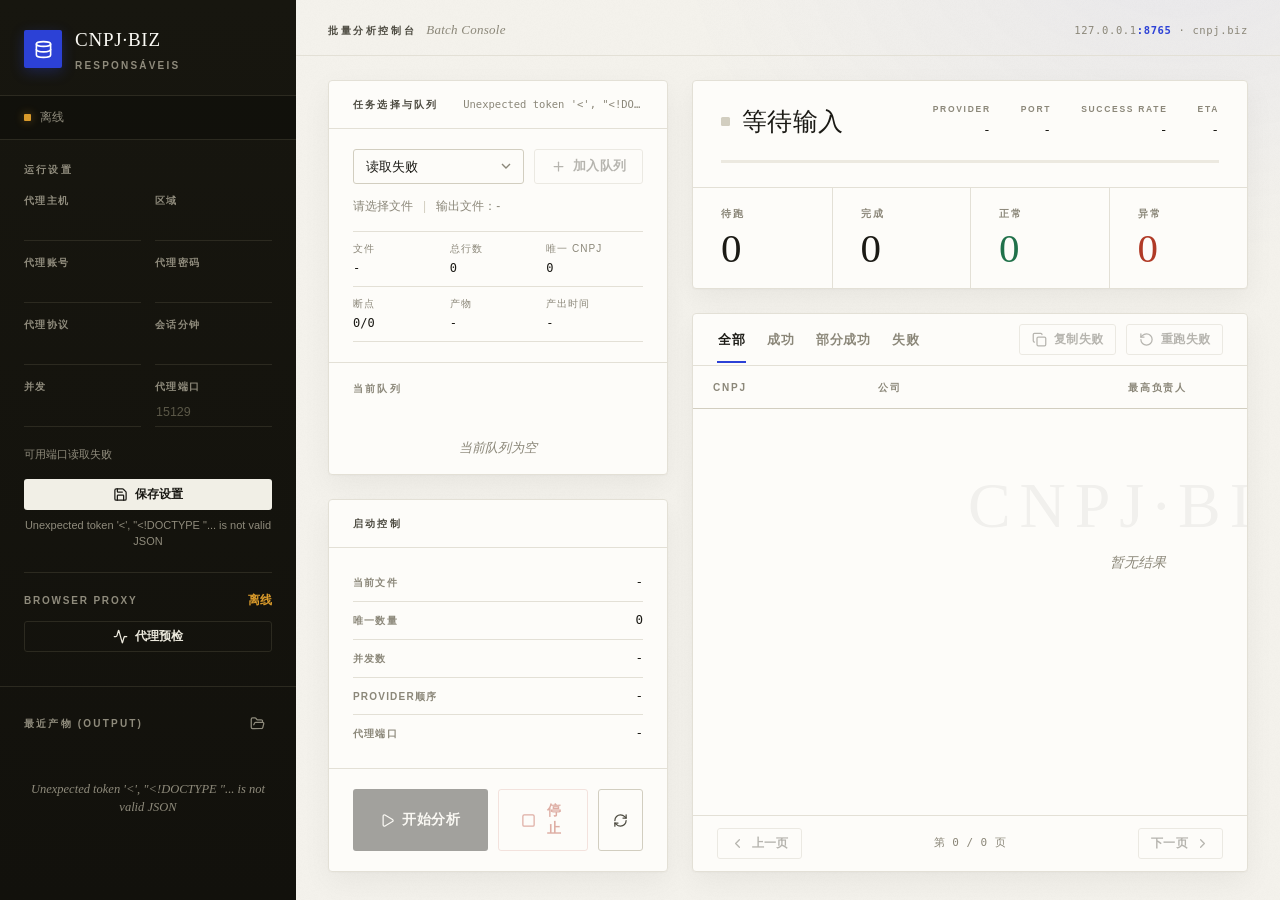
==== commit 7ab17cac: "Default to rule-based ranking; gate LLM behind LLM_ENABLED The role-hierarchy rules are sufficient f" ====
--- a/static/index.html
+++ b/static/index.html
@@ -32,11 +32,12 @@
           <div class="section-header">
             <h2>运行设置</h2>
           </div>
-          <div class="form-group">
+          <!-- LLM 已停用（改走规则排序）；保留输入元素以兼容脚本，仅隐藏 -->
+          <div class="form-group" style="display:none">
             <label for="apiKeyInput">API Key</label>
             <input id="apiKeyInput" type="password" autocomplete="off" class="input-dark" />
           </div>
-          <div class="form-group">
+          <div class="form-group" style="display:none">
             <label for="modelInput">模型</label>
             <input id="modelInput" type="text" class="input-dark" />
           </div>
@@ -306,7 +307,7 @@
         </div>
       </main>
     </div>
-    <script src="/static/app.js?v=20260613b"></script>
+    <script src="/static/app.js?v=20260616a"></script>
     <script>
       if (window.lucide) {
         lucide.createIcons();
